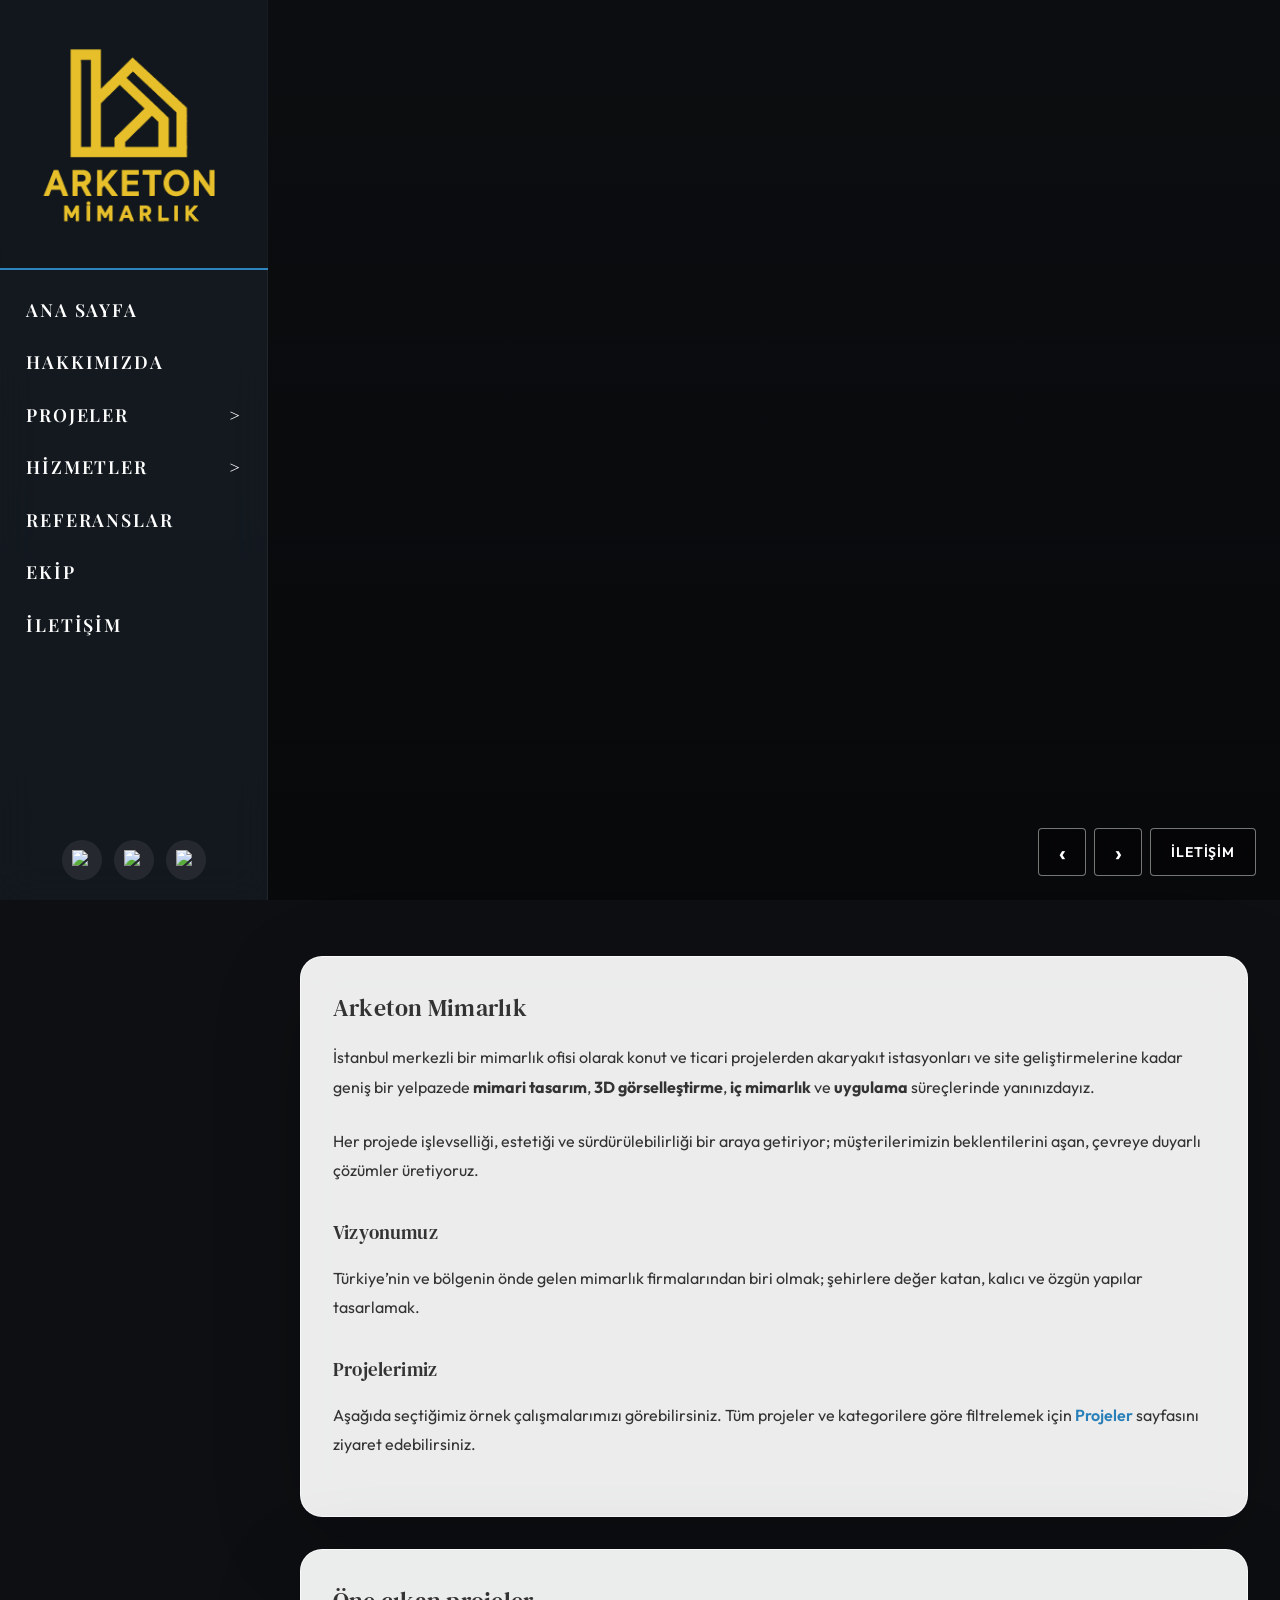
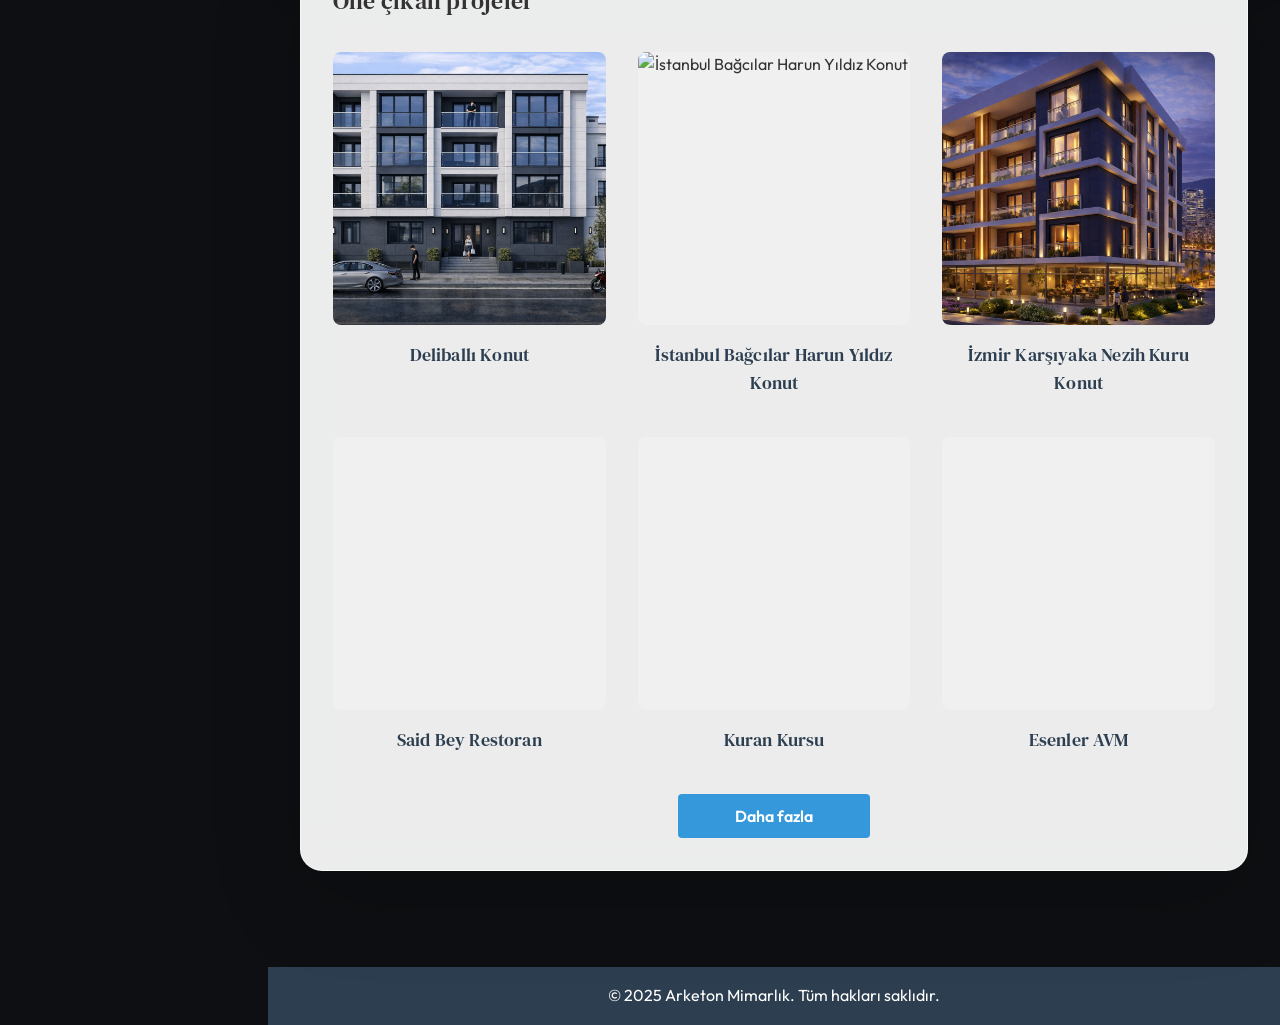
==== index.html @ 559520d9 "Fix issues" ====
<!DOCTYPE html>
<html lang="tr">
<head>
    <meta charset="UTF-8">
    <meta name="viewport" content="width=device-width, initial-scale=1.0">
    <title>Arketon Mimarlık - Ana Sayfa</title>
    <link rel="preconnect" href="https://fonts.googleapis.com">
    <link rel="preconnect" href="https://fonts.gstatic.com" crossorigin>
    <link href="https://fonts.googleapis.com/css2?family=DM+Serif+Text:ital@0;1&family=Outfit:wght@400;500;600;700&family=Playfair+Display:ital,wght@0,400;0,500;0,600;0,700;1,400&display=swap" rel="stylesheet">
    <link rel="stylesheet" href="style.css">
</head>
<body class="page-home">
    <div id="pageLoadingOverlay" class="page-loading-overlay" aria-live="polite" aria-busy="true">
        <div class="page-loading-content">
            <div class="loading-spinner" aria-hidden="true"></div>
            <p id="loadingMessage">Temeller atılıyor…</p>
        </div>
    </div>

    <div class="home-fullscreen-bg" id="homeSlideshowBg" aria-hidden="true">
        <div class="home-fullscreen-bg__shade" aria-hidden="true"></div>
    </div>
    <div class="home-bottom-actions" role="group" aria-label="Görseller ve iletişim">
        <button type="button" class="home-slideshow-btn" id="homeHeroPrevBtn" aria-label="Önceki görsel">‹</button>
        <button type="button" class="home-slideshow-btn" id="homeHeroNextBtn" aria-label="Sonraki görsel">›</button>
        <a href="communication.html" class="home-contact-btn">İletişim</a>
    </div>
    <div class="container">
        <aside class="sidebar">
            <div class="sidebar-icon">
                <img src="images/logo.png" alt="Arketon Mimarlık Logo" class="firm-icon">
            </div>
            <ul class="menu">
                <li><a href="index.html">Ana Sayfa</a></li>
                <li><a href="about.html">Hakkımızda</a></li>
                <li>
                    <details>
                        <summary>Projeler</summary>
                        <ul>
                            <li>
                                <details>
                                    <summary>Mimarlık</summary>
                                    <ul>
                                        <li><a href="portfolio.html?filter=mimarlik-konut">Konut</a></li>
                                        <li><a href="portfolio.html?filter=mimarlik-ticari">Ticari</a></li>
                                        <li><a href="portfolio.html?filter=mimarlik-akaryakit">Akaryakıt İstasyonu</a></li>
                                    </ul>
                                </details>
                            </li>
                            <li>
                                <details>
                                    <summary>Görselleştirme</summary>
                                    <ul>
                                        <li><a href="portfolio.html?filter=gorsel-konut">Konut</a></li>
                                        <li><a href="portfolio.html?filter=gorsel-ticaret">Ticaret</a></li>
                                        <li><a href="portfolio.html?filter=gorsel-akaryakit">Akaryakıt İstasyonu</a></li>
                                        <li><a href="portfolio.html?filter=gorsel-villa">Villa</a></li>
                                        <li><a href="portfolio.html?filter=gorsel-bungalov">Bungalov</a></li>
                                        <li><a href="portfolio.html?filter=gorsel-site">Site</a></li>
                                        <li><a href="portfolio.html?filter=gorsel-cami">Cami</a></li>
                                        <li><a href="portfolio.html?filter=gorsel-otogaleri">Oto Galeri</a></li>
                                    </ul>
                                </details>
                            </li>
                            <li><a href="portfolio.html?filter=icmimarlik">İç Mimarlık</a></li>
                            <li><a href="portfolio.html?filter=uygulama">Uygulama</a></li>
                            <li><a href="portfolio.html?filter=enerji">Enerji Kimlik Belgesi</a></li>
                            <li><a href="portfolio.html?filter=akustik">Akustik</a></li>
                        </ul>
                    </details>
                </li>
                <li>
                    <details>
                        <summary>Hizmetler</summary>
                        <ul>
                            <li>
                                <details>
                                    <summary>Mimarlık</summary>
                                    <ul>
                                        <li><a href="services.html#mimarlik-konut">Konut</a></li>
                                        <li><a href="services.html#mimarlik-ticari">Ticari</a></li>
                                        <li><a href="services.html#mimarlik-akaryakit">Akaryakıt İstasyonu</a></li>
                                    </ul>
                                </details>
                            </li>
                            <li>
                                <details>
                                    <summary>Görselleştirme</summary>
                                    <ul>
                                        <li><a href="services.html#gorsel-konut">Konut</a></li>
                                        <li><a href="services.html#gorsel-ticaret">Ticaret</a></li>
                                        <li><a href="services.html#gorsel-akaryakit">Akaryakıt İstasyonu</a></li>
                                        <li><a href="services.html#gorsel-villa">Villa</a></li>
                                        <li><a href="services.html#gorsel-bungalov">Bungalov</a></li>
                                        <li><a href="services.html#gorsel-site">Site</a></li>
                                    </ul>
                                </details>
                            </li>
                            <li><a href="services.html#icmimarlik">İç Mimarlık</a></li>
                            <li><a href="services.html#uygulama">Uygulama</a></li>
                            <li><a href="services.html#enerji">Enerji Kimlik Belgesi</a></li>
                            <li><a href="services.html#akustik">Akustik</a></li>
                        </ul>
                    </details>
                </li>
                <li><a href="blog.html">Referanslar</a></li>
                <li><a href="ekip.html">Ekip</a></li>
                <li><a href="communication.html">İletişim</a></li>
            </ul>
            <div class="sidebar-social">
                <a href="https://wa.me/905386229438" target="_blank" rel="noreferrer noopener" aria-label="WhatsApp">
                    <img src="images/social-whatsapp.svg" alt="WhatsApp">
                </a>
                <a href="https://www.instagram.com/arketonmimarlik?igsh=NXl0eXR3OG83cXZu" target="_blank" rel="noreferrer noopener" aria-label="Instagram">
                    <img src="images/social-instagram.svg" alt="Instagram">
                </a>
                <a href="https://www.linkedin.com/" target="_blank" rel="noreferrer noopener" aria-label="LinkedIn">
                    <img src="images/social-linkedin.svg" alt="LinkedIn">
                </a>
            </div>
        </aside>
        <div class="main-content">
            <main class="page-home-main" id="main">
                <div class="page-home-inner">
                    <h1 class="visually-hidden">Arketon Mimarlık</h1>

                    <section class="portfolio home-intro" aria-labelledby="home-intro-heading">
                        <h2 id="home-intro-heading">Arketon Mimarlık</h2>
                        <p>İstanbul merkezli bir mimarlık ofisi olarak konut ve ticari projelerden akaryakıt istasyonları ve site geliştirmelerine kadar geniş bir yelpazede <strong>mimari tasarım</strong>, <strong>3D görselleştirme</strong>, <strong>iç mimarlık</strong> ve <strong>uygulama</strong> süreçlerinde yanınızdayız.</p>
                        <p>Her projede işlevselliği, estetiği ve sürdürülebilirliği bir araya getiriyor; müşterilerimizin beklentilerini aşan, çevreye duyarlı çözümler üretiyoruz.</p>

                        <h3>Vizyonumuz</h3>
                        <p>Türkiye’nin ve bölgenin önde gelen mimarlık firmalarından biri olmak; şehirlere değer katan, kalıcı ve özgün yapılar tasarlamak.</p>

                        <h3>Projelerimiz</h3>
                        <p>Aşağıda seçtiğimiz örnek çalışmalarımızı görebilirsiniz. Tüm projeler ve kategorilere göre filtrelemek için <a href="portfolio.html">Projeler</a> sayfasını ziyaret edebilirsiniz.</p>
                    </section>

                    <section class="portfolio home-projects-section" aria-labelledby="home-projects-heading">
                        <h2 id="home-projects-heading">Öne çıkan projeler</h2>
                        <div class="projects" id="homeProjectsContainer"></div>
                        <div class="home-load-more-wrap">
                            <button type="button" class="home-load-more-btn" id="homeProjectsLoadMore">Daha fazla</button>
                        </div>
                    </section>
                </div>
            </main>

            <div id="imageModal" class="modal">
                <div class="modal-content">
                    <span class="close">&times;</span>
                    <img class="modal-image" src="" alt="">
                    <div class="modal-nav">
                        <button type="button" id="prevBtn" class="modal-btn">&lt;</button>
                        <span id="imageCounter" class="image-counter"></span>
                        <button type="button" id="nextBtn" class="modal-btn">&gt;</button>
                    </div>
                </div>
            </div>

            <footer>
                <p>&copy; 2025 Arketon Mimarlık. Tüm hakları saklıdır.</p>
            </footer>
        </div>
    </div>

    <script src="script.js"></script>
</body>
</html>
---- style.css ----
/* Genel Stiller */
* {
    margin: 0;
    padding: 0;
    box-sizing: border-box;
}

body {
    font-family: 'Outfit', system-ui, -apple-system, sans-serif;
    line-height: 1.6;
    color: #333;
    background-color: #f4f4f4;
}

body.page-home {
    position: relative;
    isolation: isolate;
    min-height: 100vh;
    min-height: 100dvh;
    background-color: #0d0f12;
}

h1, h2, h3, h4 {
    font-family: 'DM Serif Text', 'Times New Roman', serif;
    font-weight: 400;
    letter-spacing: 0.01em;
    margin-bottom: 1rem;
}

/* Container and Sidebar */
.container {
    display: flex;
    position: relative;
    z-index: 1;
    background: transparent;
}

.home-fullscreen-bg {
    position: fixed;
    top: 0;
    left: 0;
    right: 0;
    bottom: 0;
    width: 100vw;
    height: 100vh;
    height: 100dvh;
    z-index: 0;
    overflow: hidden;
    margin: 0;
    padding: 0;
    pointer-events: none;
    background-color: #0d0f12;
    background-size: cover;
    background-position: center;
    background-repeat: no-repeat;
}

.home-fullscreen-bg__shade {
    position: absolute;
    inset: 0;
    z-index: 1;
    background: linear-gradient(
        105deg,
        rgba(0, 0, 0, 0.35) 0%,
        rgba(0, 0, 0, 0.12) 50%,
        rgba(0, 0, 0, 0.18) 100%
    );
    pointer-events: none;
}

.home-bottom-actions {
    position: fixed;
    bottom: 1.5rem;
    right: 1.5rem;
    z-index: 20;
    display: flex;
    flex-wrap: wrap;
    align-items: center;
    justify-content: flex-end;
    gap: 0.5rem;
    max-width: min(calc(100vw - 288px), calc(100% - 2rem));
    pointer-events: auto;
}

.home-contact-btn {
    display: inline-flex;
    align-items: center;
    justify-content: center;
    min-height: 3rem;
    padding: 0 1.25rem;
    border: 1px solid rgba(255, 255, 255, 0.45);
    background: rgba(0, 0, 0, 0.35);
    color: #fff;
    font-family: 'Outfit', sans-serif;
    font-size: 0.875rem;
    font-weight: 600;
    letter-spacing: 0.06em;
    text-transform: uppercase;
    text-decoration: none;
    border-radius: 4px;
    backdrop-filter: blur(8px);
    -webkit-backdrop-filter: blur(8px);
    transition: background 0.2s, border-color 0.2s;
}

.home-contact-btn:hover {
    background: rgba(0, 0, 0, 0.55);
    border-color: rgba(255, 255, 255, 0.75);
    color: #fff;
}

.home-contact-btn:focus-visible {
    outline: 2px solid #3498db;
    outline-offset: 2px;
}

.home-slideshow-btn {
    width: 3rem;
    height: 3rem;
    padding: 0;
    border: 1px solid rgba(255, 255, 255, 0.45);
    background: rgba(0, 0, 0, 0.35);
    color: #fff;
    font-family: 'Outfit', sans-serif;
    font-size: 1.5rem;
    font-weight: 600;
    line-height: 1;
    cursor: pointer;
    border-radius: 4px;
    backdrop-filter: blur(8px);
    -webkit-backdrop-filter: blur(8px);
    transition: background 0.2s, border-color 0.2s;
}

.home-slideshow-btn:hover {
    background: rgba(0, 0, 0, 0.55);
    border-color: rgba(255, 255, 255, 0.75);
}

.home-slideshow-btn:focus-visible {
    outline: 2px solid #3498db;
    outline-offset: 2px;
}

aside.sidebar {
    width: 268px;
    height: 100vh;
    background-color: #2c3e50;
    color: white;
    padding: 0;
    position: fixed;
    left: 0;
    top: 0;
    overflow-y: auto;
    display: flex;
    flex-direction: column;
    font-family: 'Playfair Display', Georgia, 'Times New Roman', serif;
    font-size: 1.0625rem;
    line-height: 1.45;
    -webkit-font-smoothing: antialiased;
    font-synthesis: none;
}

aside.sidebar .menu,
aside.sidebar .menu a,
aside.sidebar .menu summary {
    font-family: 'Playfair Display', Georgia, 'Times New Roman', serif;
}

.page-home .sidebar {
    background: rgba(30, 40, 48, 0.52);
    backdrop-filter: blur(20px) saturate(1.1);
    -webkit-backdrop-filter: blur(20px) saturate(1.1);
    box-shadow: inset -1px 0 0 rgba(255, 255, 255, 0.06);
}
.home-fullscreen-bg {
    position: fixed;
    inset: 0;
    z-index: -2;
    background-size: cover;
    background-position: center;
    background-repeat: no-repeat;
    transition: background-image 0.8s ease-in-out, opacity 0.6s ease-in-out;
    will-change: background-image;
}

.home-fullscreen-bg__shade {
    position: absolute;
    inset: 0;
    background: linear-gradient(180deg, rgba(0,0,0,0.12) 0%, rgba(0,0,0,0.42) 100%);
    pointer-events: none;
}
.sidebar-icon {
    width: 100%;
    aspect-ratio: 1 / 1;
    padding: 0.75rem;
    display: flex;
    align-items: center;
    justify-content: center;
    background-color: #1a252f;
    border-bottom: 2px solid #3498db;
    flex-shrink: 0;
}

.page-home .sidebar-icon {
    background: rgba(15, 22, 28, 0.55);
    border-bottom-color: rgba(52, 152, 219, 0.85);
}

.firm-icon {
    width: 100%;
    height: 100%;
    object-fit: contain;
    border-radius: 8px;
}

.menu {
    list-style: none;
    padding: 1.125rem 1rem;
    flex: 1;
    overflow-y: auto;
    font-family: inherit;
}

.menu li {
    margin-bottom: 0.55rem;
}

.menu a {
    color: white;
    text-decoration: none;
    display: block;
    padding: 0.55rem 0.6rem;
    border-radius: 4px;
    word-wrap: break-word;
    font-family: inherit;
    font-size: 1.05rem;
    font-weight: 500;
}

.menu a:hover {
    background-color: #34495e;
}

.menu details {
    margin-left: 0;
}

.menu details > ul {
    margin-left: 1.5rem;
    margin-top: 0.25rem;
}

.menu summary {
    cursor: pointer;
    font-weight: 600;
    padding: 0.55rem 0.6rem;
    border-radius: 4px;
    display: flex;
    justify-content: space-between;
    align-items: center;
    user-select: none;
    font-family: inherit;
    font-size: 1.05rem;
}

.menu summary:hover {
    background-color: #34495e;
}

/* Hide default marker and add custom one on the right */
.menu details > summary::marker {
    content: '';
}

.menu summary::after {
    content: '>';
    margin-left: 0.5rem;
    display: inline-block;
    transition: transform 0.3s;
}

.menu details[open] > summary::after {
    transform: rotate(90deg);
}

.sidebar-social {
    display: flex;
    justify-content: center;
    gap: 0.75rem;
    margin-top: auto;
    padding: 1rem 0 1.25rem;
}

.sidebar-social a {
    display: inline-flex;
    align-items: center;
    justify-content: center;
    width: 2.5rem;
    height: 2.5rem;
    background: rgba(255, 255, 255, 0.08);
    border-radius: 999px;
    transition: transform 0.2s ease, background-color 0.2s ease;
}

.sidebar-social a:hover {
    transform: translateY(-2px);
    background: rgba(255, 255, 255, 0.18);
}

.sidebar-social img {
    width: 1.2rem;
    height: 1.2rem;
    object-fit: contain;
}

.menu > li > a,
.menu > li > details > summary {
    text-transform: uppercase;
    letter-spacing: 0.11em;
    font-size: 1.125rem;
    font-weight: 600;
    font-variant-numeric: lining-nums;
}

/* Header ve Navigasyon */
header {
    display: none;
}

nav {
    display: none;
}

.logo h1 {
    font-size: 1.8rem;
}

.nav-links {
    list-style: none;
    display: flex;
}

.nav-links li {
    margin-left: 2rem;
}

.nav-links a {
    color: white;
    text-decoration: none;
    transition: color 0.3s;
}

.nav-links a:hover,
.nav-links a.active {
    color: #3498db;
}

.main-content {
    flex: 1;
    margin-left: 268px;
    background: transparent;
    min-height: 100vh;
    min-height: 100dvh;
}

/* Ana İçerik */
main {
    max-width: 1200px;
    margin: 2rem auto;
    padding: 0 2rem;
}

body.page-home .main-content main.page-home-main {
    max-width: none;
    margin: 0;
    padding: 0;
    min-height: 100vh;
    min-height: 100dvh;
}

.page-home-inner {
    max-width: 1200px;
    margin: 0 auto;
    padding: calc(100vh + 2rem) 2rem 2rem;
}

body.page-home .home-intro,
body.page-home .home-projects-section {
    background-color: rgba(255, 255, 255, 0.92);
    box-shadow: 0 24px 90px rgba(0, 0, 0, 0.18);
    border-radius: 22px;
    backdrop-filter: blur(18px);
    border: 1px solid rgba(255, 255, 255, 0.7);
}

body.page-home .home-intro {
    margin-top: 0;
    padding: 2rem;
}

body.page-home .home-projects-section {
    padding: 2rem;
}

body.page-home .home-intro {
    margin-top: 1.5rem;
}

body.page-home .home-intro a {
    color: #2980b9;
    font-weight: 600;
    text-decoration: none;
}

body.page-home .home-intro a:hover {
    text-decoration: underline;
}

body.page-home .home-intro p {
    margin-bottom: 1.5rem;
    line-height: 1.85;
}

body.page-home .home-intro h3 {
    margin-top: 2rem;
    margin-bottom: 1rem;
}

body.page-home .home-projects-section {
    margin-top: 2rem;
}

.home-load-more-wrap {
    text-align: center;
    margin-top: 2rem;
}

.home-load-more-btn {
    font-family: 'Outfit', sans-serif;
    font-weight: 600;
    min-width: 12rem;
}

.home-load-more-btn[hidden] {
    display: none;
}

.visually-hidden {
    position: absolute;
    width: 1px;
    height: 1px;
    padding: 0;
    margin: -1px;
    overflow: hidden;
    clip: rect(0, 0, 0, 0);
    white-space: nowrap;
    border: 0;
}

.about-ekip-link {
    margin-top: 1.5rem;
}

.about-ekip-link a {
    color: #2980b9;
    font-weight: 600;
    text-decoration: none;
}

.about-ekip-link a:hover {
    text-decoration: underline;
}

.portfolio, .about, .blog, .contact {
    background-color: white;
    padding: 2rem;
    border-radius: 8px;
    box-shadow: 0 2px 10px rgba(0,0,0,0.1);
    margin-bottom: 2rem;
}

/* Portföy */
.projects {
    display: grid;
    grid-template-columns: repeat(auto-fill, minmax(250px, 1fr));
    gap: 2rem;
    margin-top: 2rem;
}

.project {
    text-align: center;
    cursor: pointer;
    transition: transform 0.3s;
}

.project:hover {
    transform: scale(1.05);
}

.project-image-container {
    position: relative;
    width: 100%;
    padding-bottom: 100%;
    overflow: hidden;
    border-radius: 8px;
    margin-bottom: 1rem;
    background-color: #f0f0f0;
}

.project-image {
    position: absolute;
    top: 0;
    left: 0;
    width: 100%;
    height: 100%;
    object-fit: cover;
    cursor: pointer;
}

.project h3 {
    font-size: 1.1rem;
    color: #2c3e50;
    margin: 0.5rem 0;
}

.project p {
    font-size: 0.9rem;
    color: #666;
}

/* Modal Styles */
.modal {
    display: none;
    position: fixed;
    z-index: 1000;
    left: 0;
    top: 0;
    width: 100%;
    height: 100%;
    background-color: rgba(0, 0, 0, 0.9);
    animation: fadeIn 0.3s;
}

.modal-content {
    position: relative;
    margin: auto;
    display: flex;
    flex-direction: column;
    justify-content: center;
    align-items: center;
    height: 100%;
    padding: 2rem;
}

.modal-image {
    max-width: 90%;
    max-height: 80%;
    object-fit: contain;
    animation: slideIn 0.3s;
}

.close {
    position: absolute;
    right: 2rem;
    top: 1rem;
    color: #f1f1f1;
    font-size: 2rem;
    font-weight: bold;
    cursor: pointer;
    transition: color 0.3s;
}

.close:hover {
    color: #bbb;
}

.modal-nav {
    display: flex;
    justify-content: center;
    align-items: center;
    gap: 2rem;
    margin-top: 2rem;
    width: 100%;
}

.modal-btn {
    background-color: rgba(255, 255, 255, 0.2);
    color: white;
    padding: 0.75rem 1.5rem;
    font-size: 1.5rem;
    cursor: pointer;
    border: 2px solid white;
    transition: background-color 0.3s;
}

.modal-btn:hover {
    background-color: rgba(255, 255, 255, 0.4);
}

.image-counter {
    color: white;
    font-size: 1rem;
    min-width: 100px;
    text-align: center;
}

@keyframes fadeIn {
    from { opacity: 0; }
    to { opacity: 1; }
}

@keyframes slideIn {
    from { 
        opacity: 0;
        transform: scale(0.9);
    }
    to { 
        opacity: 1;
        transform: scale(1);
    }
}

/* Services */
.service {
    background-color: white;
    padding: 2rem;
    border-radius: 8px;
    box-shadow: 0 2px 10px rgba(0,0,0,0.1);
    margin-bottom: 2rem;
}

.service h2 {
    color: #2c3e50;
    border-bottom: 2px solid #3498db;
    padding-bottom: 0.5rem;
}

/* Hakkımızda */
.team {
    display: grid;
    grid-template-columns: repeat(auto-fit, minmax(250px, 1fr));
    gap: 2rem;
    margin: 2rem 0;
}

.member {
    text-align: center;
}

.member img {
    width: 150px;
    height: 150px;
    border-radius: 50%;
    object-fit: cover;
    margin-bottom: 1rem;
}

/* Blog */
.post {
    border-bottom: 1px solid #eee;
    padding-bottom: 2rem;
    margin-bottom: 2rem;
}

.post:last-child {
    border-bottom: none;
    margin-bottom: 0;
}

.date {
    color: #666;
    font-size: 0.9rem;
    margin-bottom: 1rem;
}

.read-more {
    display: inline-block;
    color: #3498db;
    text-decoration: none;
    font-weight: bold;
    margin-top: 1rem;
}

.read-more:hover {
    text-decoration: underline;
}

/* İletişim */
.contact-info {
    display: grid;
    grid-template-columns: repeat(auto-fit, minmax(200px, 1fr));
    gap: 2rem;
    margin: 2rem 0;
}

.info-item {
    text-align: center;
    padding: 1rem;
    background-color: #f8f9fa;
    border-radius: 8px;
}

.contact-form {
    max-width: 600px;
    margin: 2rem auto;
}

.form-group {
    margin-bottom: 1rem;
}

label {
    display: block;
    margin-bottom: 0.5rem;
    font-weight: bold;
}

input, textarea {
    width: 100%;
    padding: 0.5rem;
    border: 1px solid #ddd;
    border-radius: 4px;
    font-size: 1rem;
}

textarea {
    height: 150px;
    resize: vertical;
}

button {
    background-color: #3498db;
    color: white;
    padding: 0.75rem 2rem;
    border: none;
    border-radius: 4px;
    cursor: pointer;
    font-size: 1rem;
    transition: background-color 0.3s;
}

button:hover {
    background-color: #2980b9;
}

/* Footer */
footer {
    background-color: #2c3e50;
    color: white;
    text-align: center;
    padding: 1rem 0;
    margin-top: 2rem;
}

/* Responsive Tasarım */
@media (max-width: 768px) {
    nav {
        flex-direction: column;
        text-align: center;
    }

    .nav-links {
        margin-top: 1rem;
    }

    .nav-links li {
        margin: 0 1rem;
    }

    .projects, .team, .contact-info {
        grid-template-columns: 1fr;
    }
}
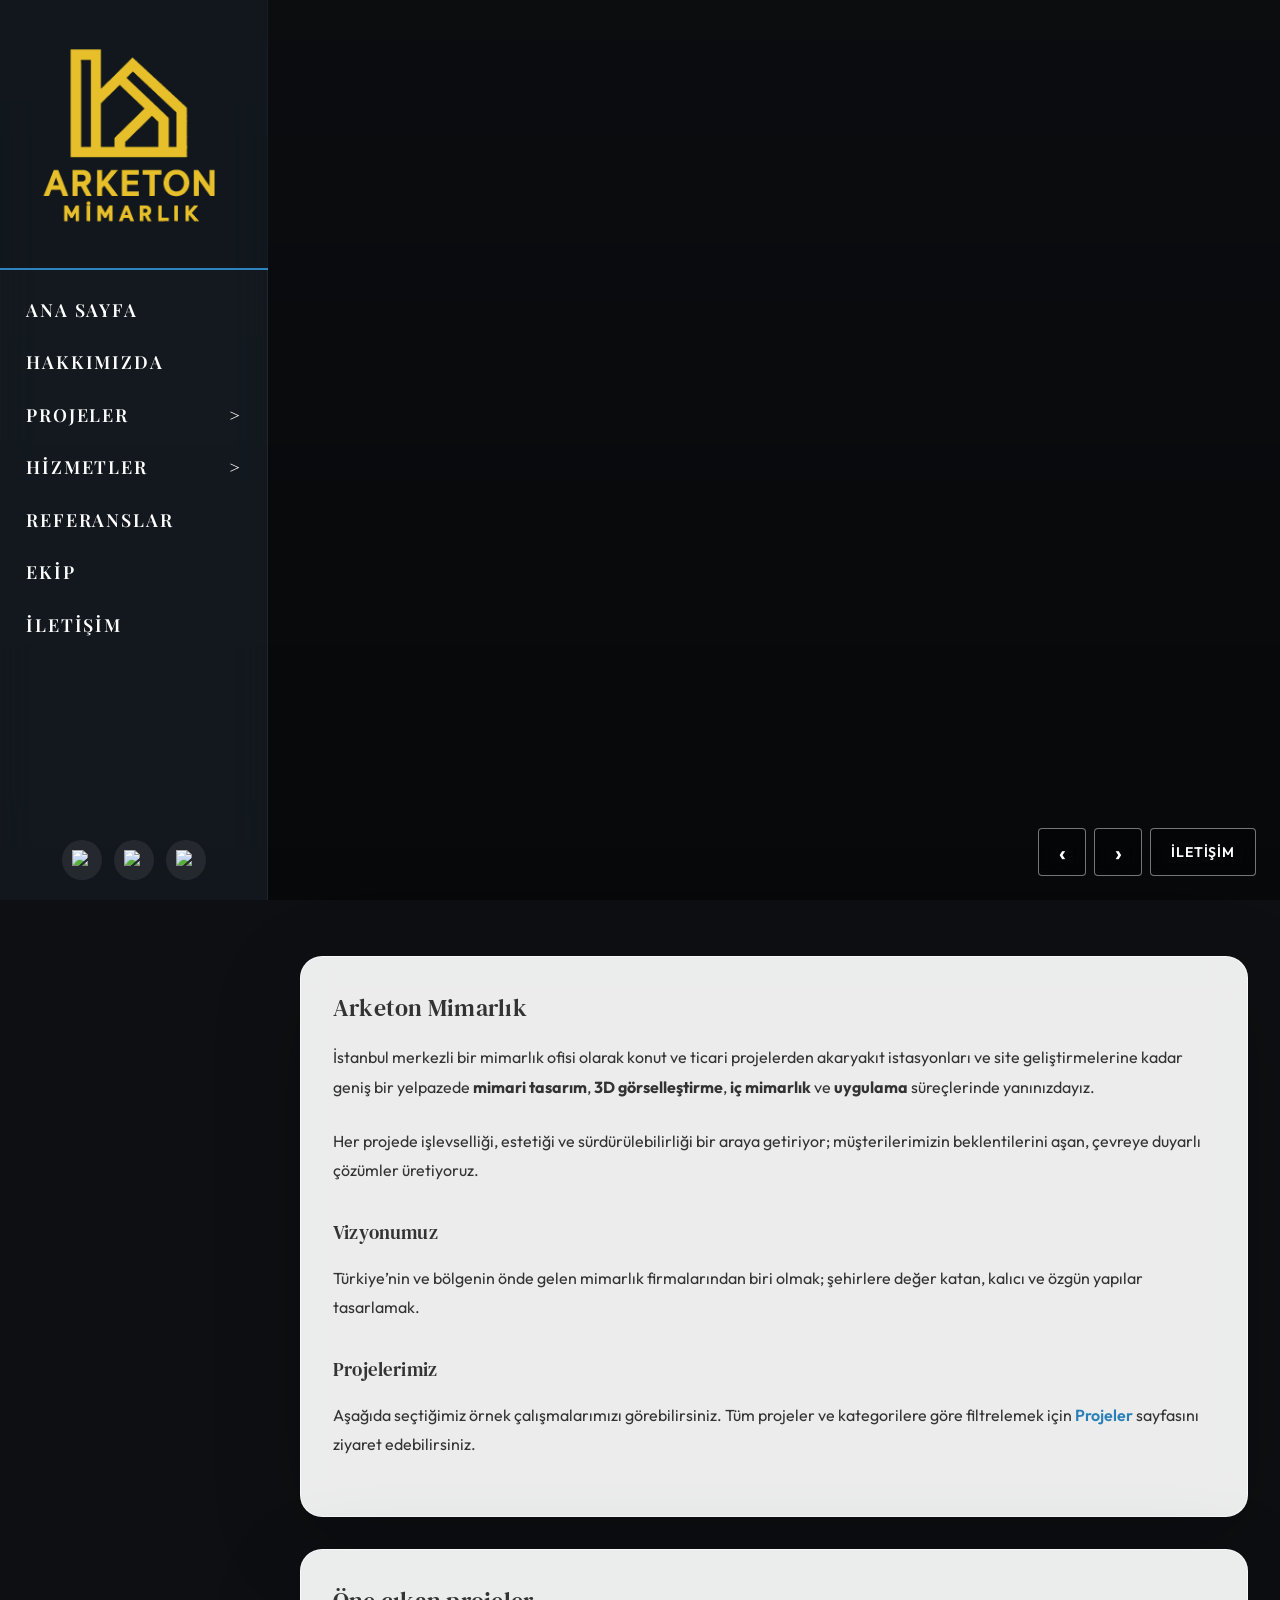
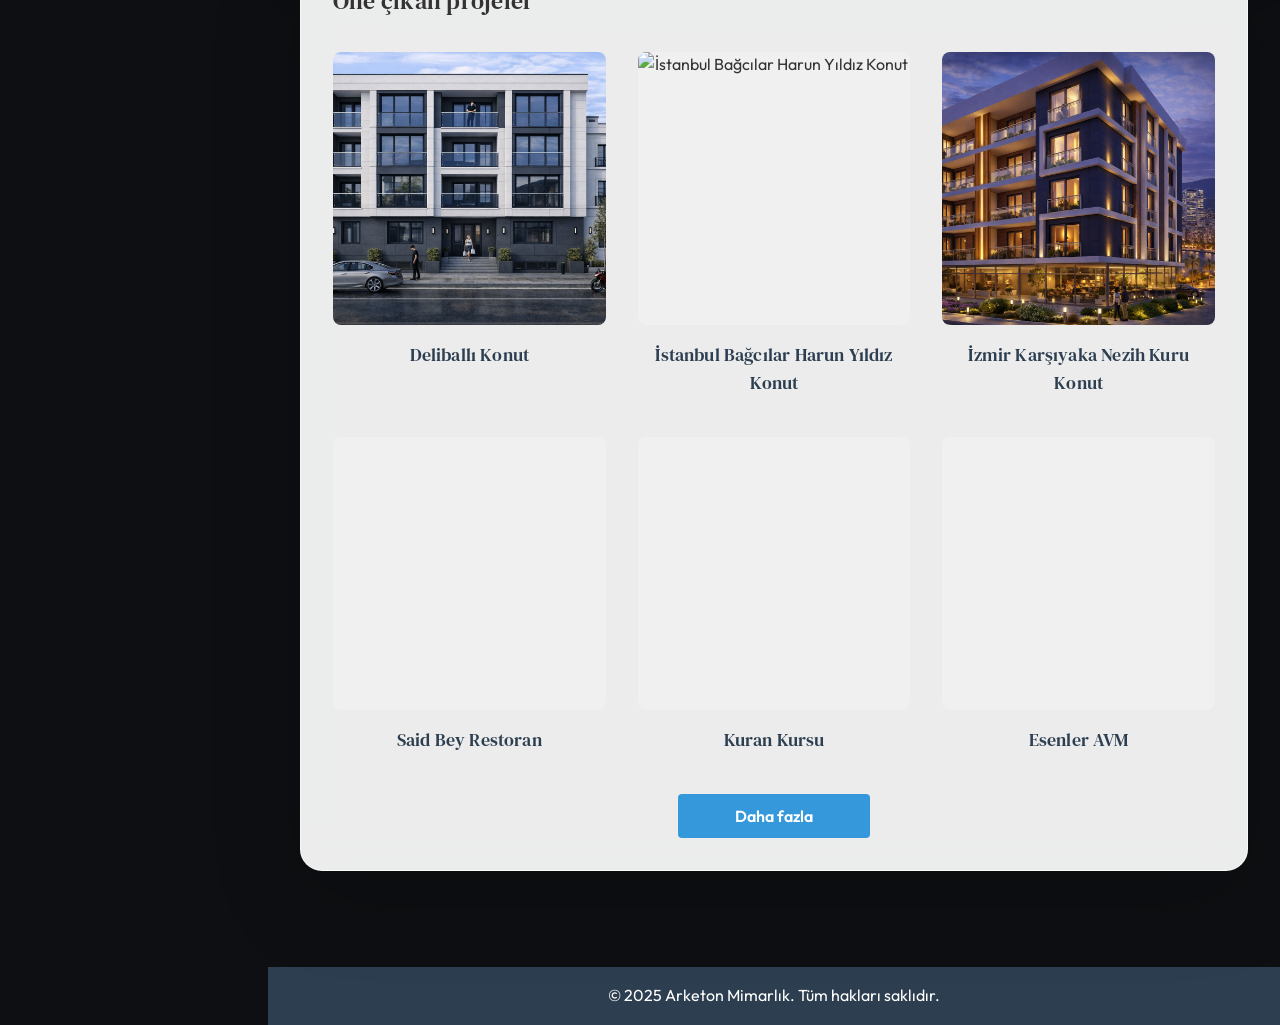
==== commit 26021f89: "Modify background images and effects" ====
--- a/index.html
+++ b/index.html
@@ -18,6 +18,8 @@
     </div>
 
     <div class="home-fullscreen-bg" id="homeSlideshowBg" aria-hidden="true">
+        <div class="home-fullscreen-bg__pane"></div>
+        <div class="home-fullscreen-bg__pane"></div>
         <div class="home-fullscreen-bg__shade" aria-hidden="true"></div>
     </div>
     <div class="home-bottom-actions" role="group" aria-label="Görseller ve iletişim">
--- a/style.css
+++ b/style.css
@@ -177,16 +177,30 @@
     position: fixed;
     inset: 0;
     z-index: -2;
+    overflow: hidden;
+}
+
+.home-fullscreen-bg__pane {
+    position: absolute;
+    inset: 0;
     background-size: cover;
     background-position: center;
     background-repeat: no-repeat;
-    transition: background-image 0.8s ease-in-out, opacity 0.6s ease-in-out;
-    will-change: background-image;
+    opacity: 0;
+    transform: scale(1.02);
+    transition: opacity 1s ease-in-out, transform 1s ease-in-out;
+    will-change: opacity, transform;
+}
+
+.home-fullscreen-bg__pane.active {
+    opacity: 1;
+    transform: scale(1);
 }
 
 .home-fullscreen-bg__shade {
     position: absolute;
     inset: 0;
+    z-index: 2;
     background: linear-gradient(180deg, rgba(0,0,0,0.12) 0%, rgba(0,0,0,0.42) 100%);
     pointer-events: none;
 }
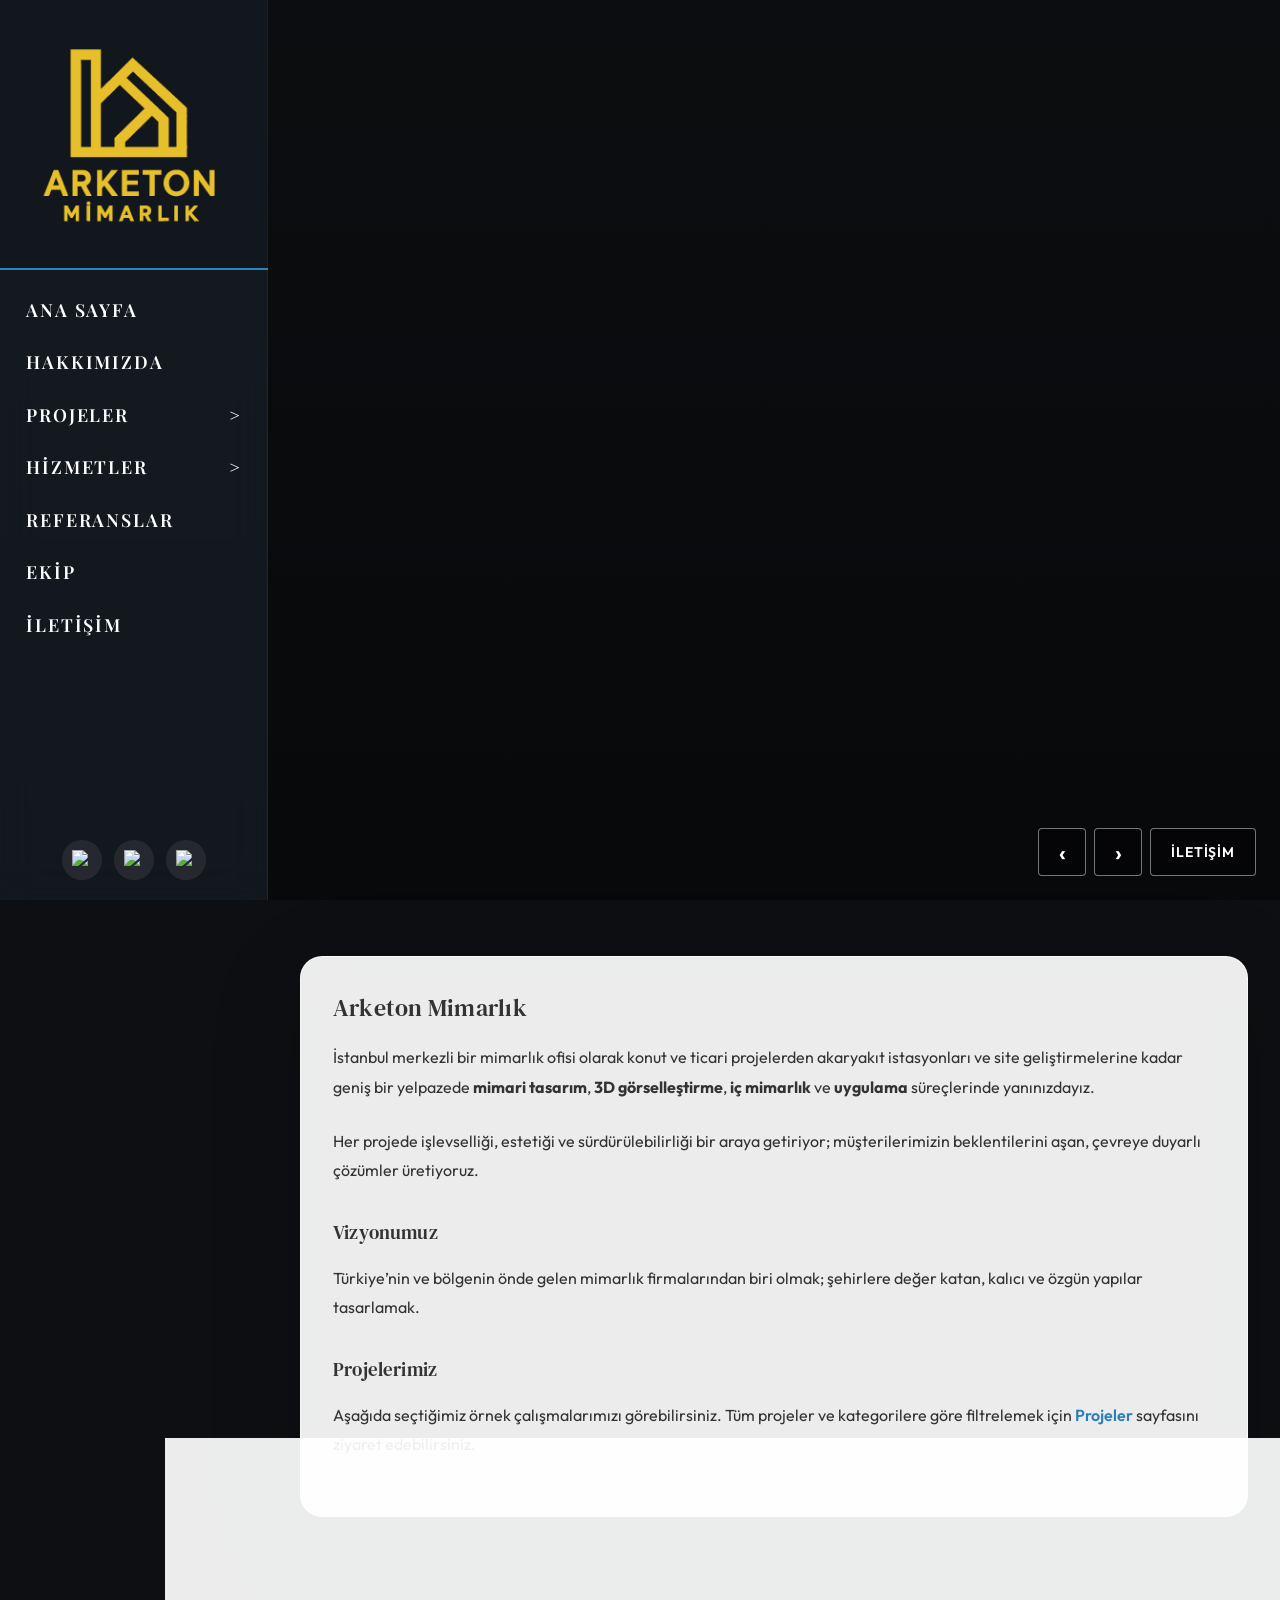
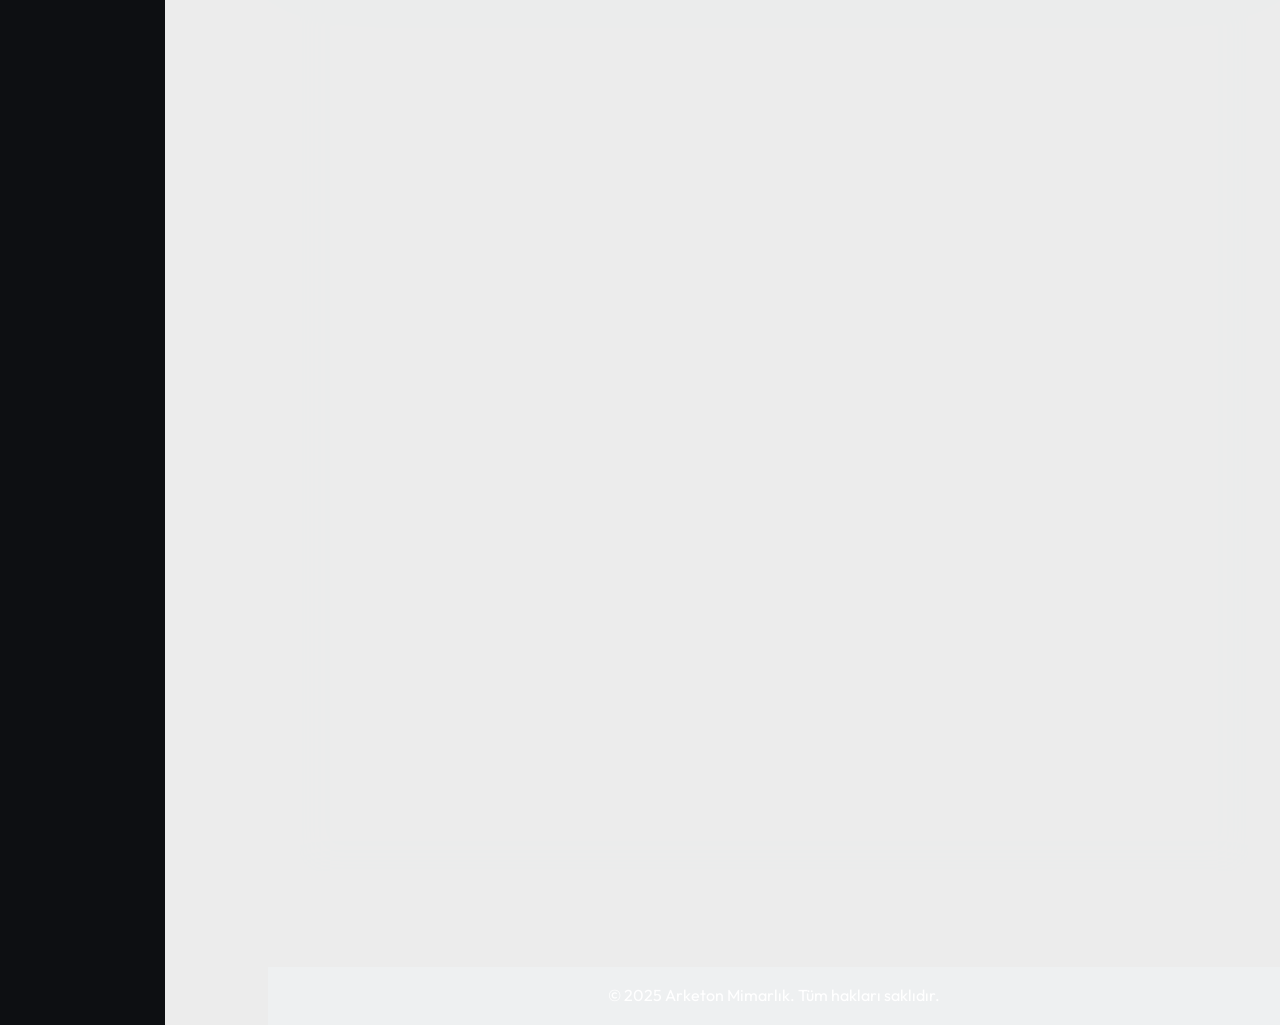
==== commit f01c3d63: "Update to older version" ====
--- a/index.html
+++ b/index.html
@@ -18,8 +18,6 @@
     </div>
 
     <div class="home-fullscreen-bg" id="homeSlideshowBg" aria-hidden="true">
-        <div class="home-fullscreen-bg__pane"></div>
-        <div class="home-fullscreen-bg__pane"></div>
         <div class="home-fullscreen-bg__shade" aria-hidden="true"></div>
     </div>
     <div class="home-bottom-actions" role="group" aria-label="Görseller ve iletişim">
--- a/style.css
+++ b/style.css
@@ -177,30 +177,16 @@
     position: fixed;
     inset: 0;
     z-index: -2;
-    overflow: hidden;
-}
-
-.home-fullscreen-bg__pane {
-    position: absolute;
-    inset: 0;
     background-size: cover;
     background-position: center;
     background-repeat: no-repeat;
-    opacity: 0;
-    transform: scale(1.02);
-    transition: opacity 1s ease-in-out, transform 1s ease-in-out;
-    will-change: opacity, transform;
-}
-
-.home-fullscreen-bg__pane.active {
-    opacity: 1;
-    transform: scale(1);
+    transition: background-image 0.8s ease-in-out, opacity 0.6s ease-in-out;
+    will-change: background-image;
 }
 
 .home-fullscreen-bg__shade {
     position: absolute;
     inset: 0;
-    z-index: 2;
     background: linear-gradient(180deg, rgba(0,0,0,0.12) 0%, rgba(0,0,0,0.42) 100%);
     pointer-events: none;
 }
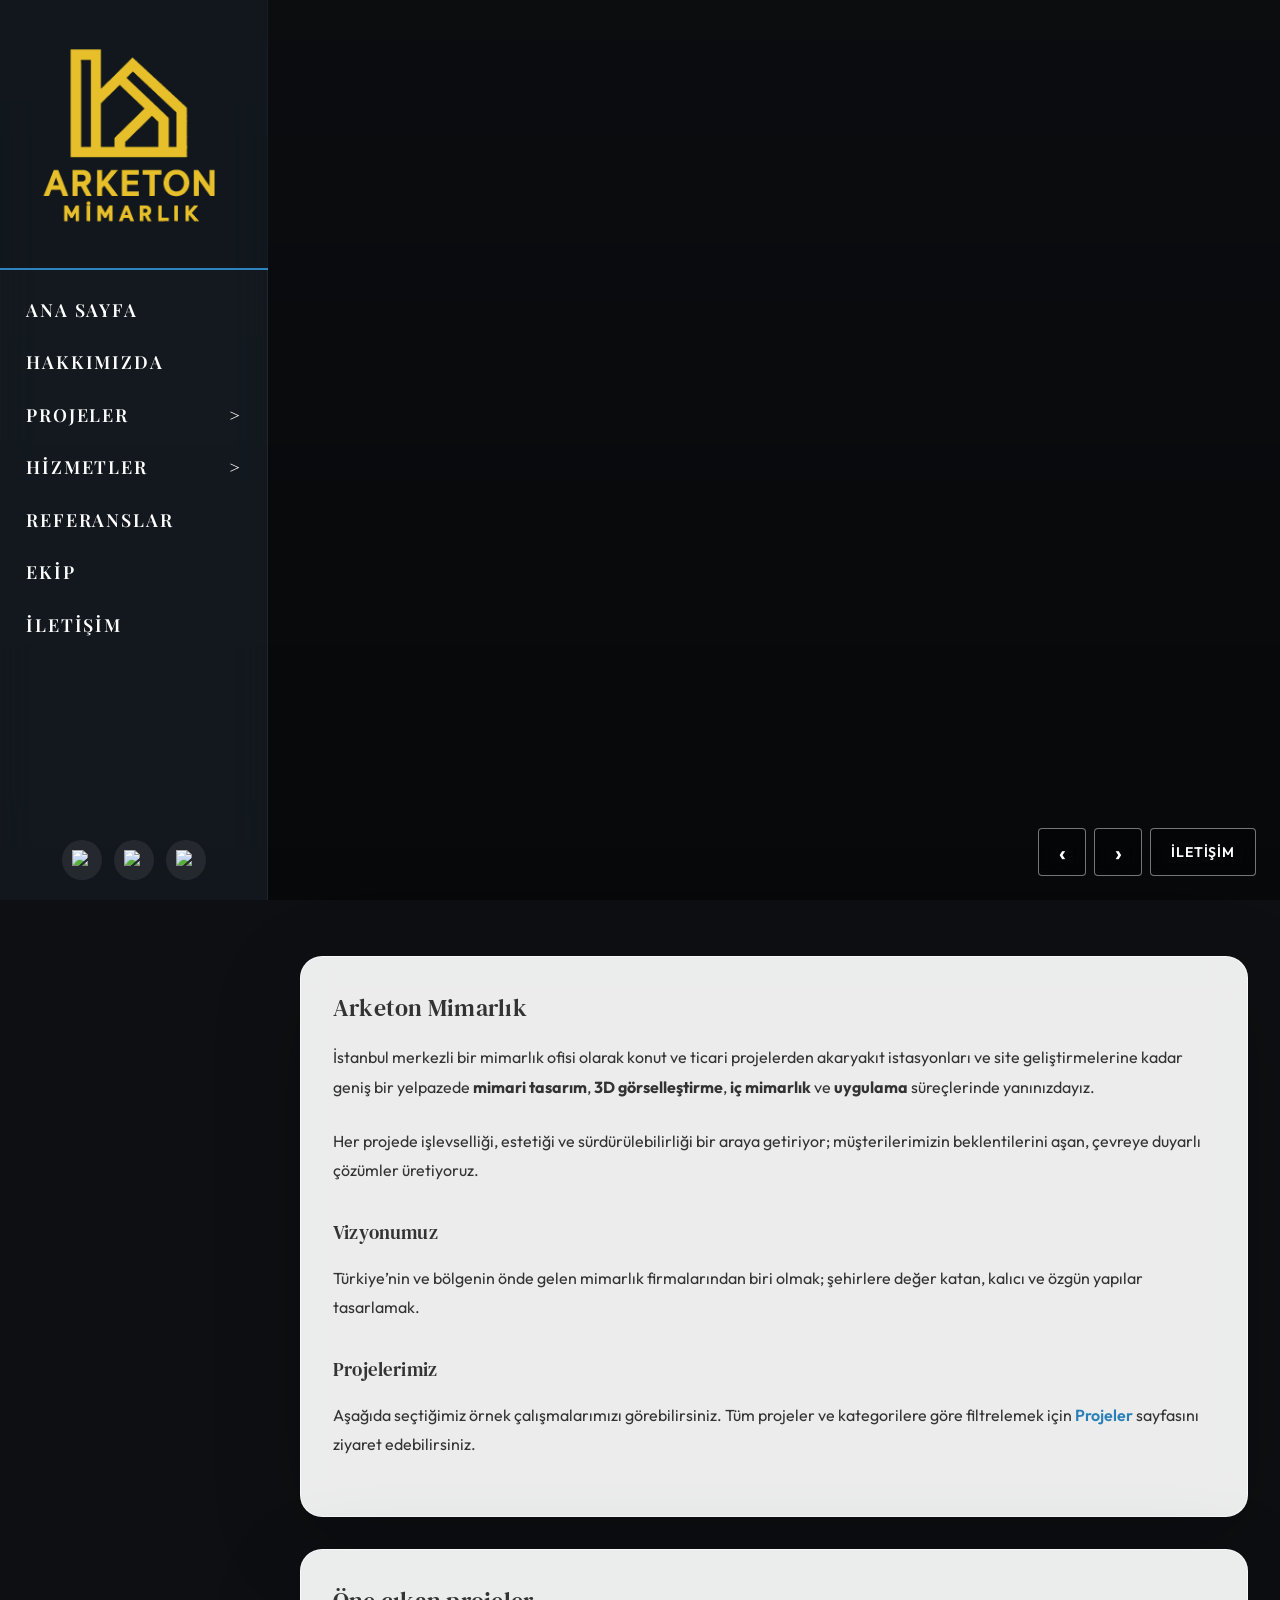
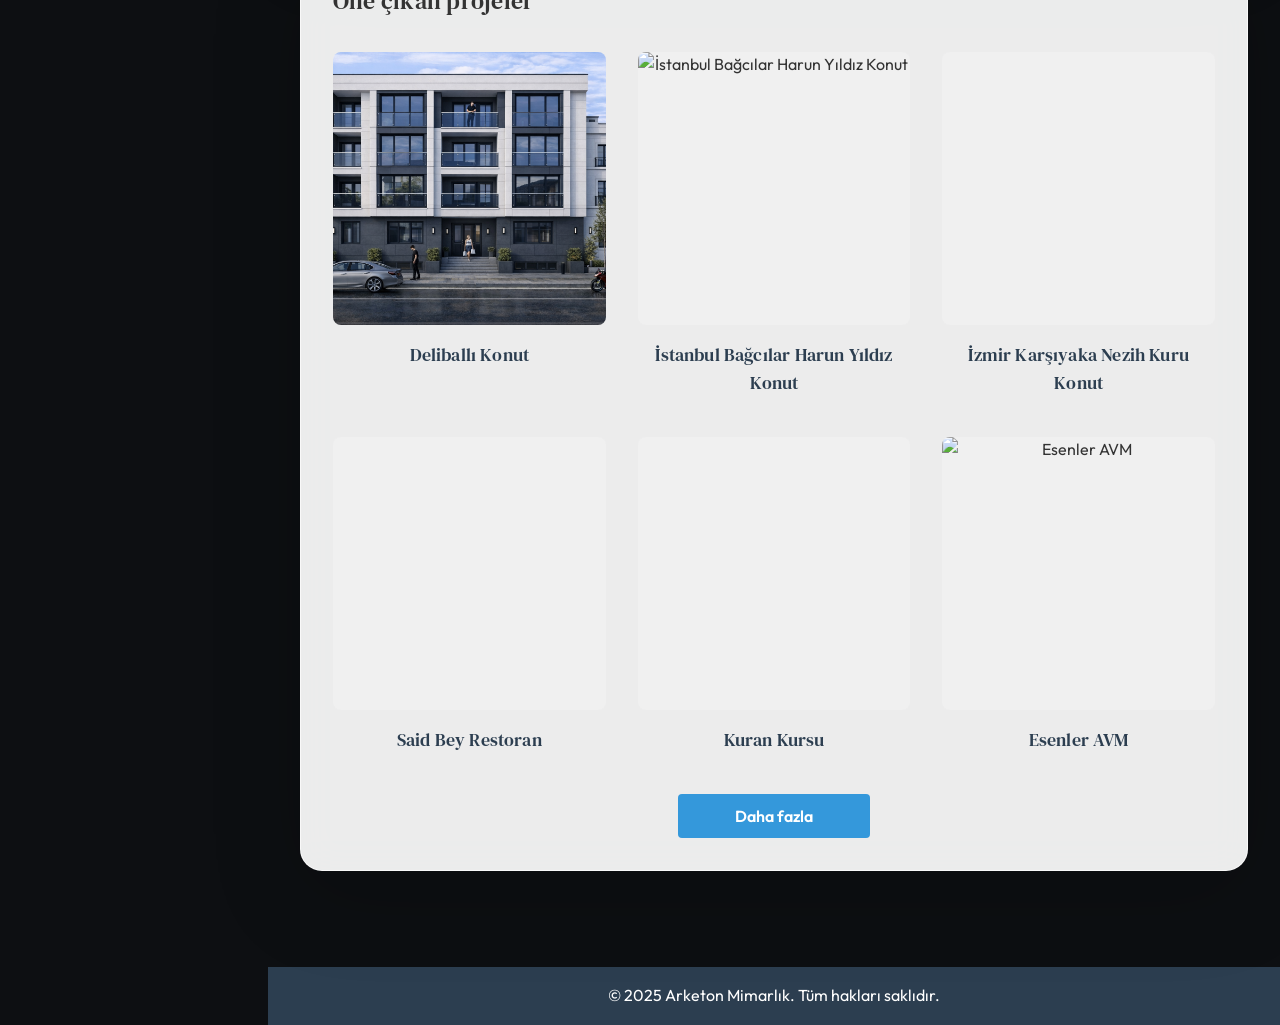
==== commit cd354b45: "Fix projects" ====
--- a/index.html
+++ b/index.html
@@ -42,7 +42,7 @@
                                     <summary>Mimarlık</summary>
                                     <ul>
                                         <li><a href="portfolio.html?filter=mimarlik-konut">Konut</a></li>
-                                        <li><a href="portfolio.html?filter=mimarlik-ticari">Ticari</a></li>
+                                        <li><a href="portfolio.html?filter=mimarlik-ticaret">Ticaret</a></li>
                                         <li><a href="portfolio.html?filter=mimarlik-akaryakit">Akaryakıt İstasyonu</a></li>
                                     </ul>
                                 </details>
@@ -57,7 +57,7 @@
                                         <li><a href="portfolio.html?filter=gorsel-villa">Villa</a></li>
                                         <li><a href="portfolio.html?filter=gorsel-bungalov">Bungalov</a></li>
                                         <li><a href="portfolio.html?filter=gorsel-site">Site</a></li>
-                                        <li><a href="portfolio.html?filter=gorsel-cami">Cami</a></li>
+                                        <li><a href="portfolio.html?filter=gorsel-diniyapilar">Dini Yapılar</a></li>
                                         <li><a href="portfolio.html?filter=gorsel-otogaleri">Oto Galeri</a></li>
                                     </ul>
                                 </details>
@@ -78,7 +78,7 @@
                                     <summary>Mimarlık</summary>
                                     <ul>
                                         <li><a href="services.html#mimarlik-konut">Konut</a></li>
-                                        <li><a href="services.html#mimarlik-ticari">Ticari</a></li>
+                                        <li><a href="services.html#mimarlik-ticaret">Ticaret</a></li>
                                         <li><a href="services.html#mimarlik-akaryakit">Akaryakıt İstasyonu</a></li>
                                     </ul>
                                 </details>
--- a/style.css
+++ b/style.css
@@ -177,11 +177,33 @@
     position: fixed;
     inset: 0;
     z-index: -2;
+    overflow: hidden;
+    background-color: #0d0f12;
+}
+
+.bg-layer {
+    position: absolute;
+    inset: 0;
     background-size: cover;
     background-position: center;
     background-repeat: no-repeat;
-    transition: background-image 0.8s ease-in-out, opacity 0.6s ease-in-out;
-    will-change: background-image;
+    opacity: 0;
+    transition: none;
+    transform: scale(1.02);
+    will-change: opacity, transform;
+}
+
+.bg-layer.active {
+    animation: kenBurns 6s ease-out forwards;
+}
+
+@keyframes kenBurns {
+    0% {
+        transform: scale(1.02);
+    }
+    100% {
+        transform: scale(1);
+    }
 }
 
 .home-fullscreen-bg__shade {
@@ -189,6 +211,7 @@
     inset: 0;
     background: linear-gradient(180deg, rgba(0,0,0,0.12) 0%, rgba(0,0,0,0.42) 100%);
     pointer-events: none;
+    z-index: 1;
 }
 .sidebar-icon {
     width: 100%;
@@ -644,6 +667,11 @@
     margin: 2rem 0;
 }
 
+.team h3 {
+    grid-column: 1 / -1;
+    margin: 0 0 1rem;
+}
+
 .member {
     text-align: center;
 }
@@ -753,6 +781,66 @@
     margin-top: 2rem;
 }
 
+/* Loading Overlay Styles */
+.page-loading-overlay {
+    position: fixed;
+    top: 0;
+    left: 0;
+    right: 0;
+    bottom: 0;
+    width: 100%;
+    height: 100%;
+    background: rgba(13, 15, 18, 0.95);
+    z-index: 9999;
+    display: flex;
+    align-items: center;
+    justify-content: center;
+    backdrop-filter: blur(4px);
+    -webkit-backdrop-filter: blur(4px);
+    transition: opacity 0.45s ease-out, visibility 0.45s ease-out;
+    opacity: 1;
+    visibility: visible;
+}
+
+.page-loading-overlay.hidden {
+    opacity: 0;
+    visibility: hidden;
+}
+
+.page-loading-content {
+    display: flex;
+    flex-direction: column;
+    align-items: center;
+    justify-content: center;
+    gap: 1.5rem;
+}
+
+.loading-spinner {
+    width: 3rem;
+    height: 3rem;
+    border: 3px solid rgba(52, 152, 219, 0.2);
+    border-top-color: #3498db;
+    border-right-color: #3498db;
+    border-radius: 50%;
+    animation: spin 1s linear infinite;
+}
+
+#loadingMessage {
+    color: rgba(255, 255, 255, 0.85);
+    font-size: 1rem;
+    font-weight: 500;
+    letter-spacing: 0.05em;
+    min-height: 1.5rem;
+    max-width: 200px;
+    text-align: center;
+}
+
+@keyframes spin {
+    to {
+        transform: rotate(360deg);
+    }
+}
+
 /* Responsive Tasarım */
 @media (max-width: 768px) {
     nav {
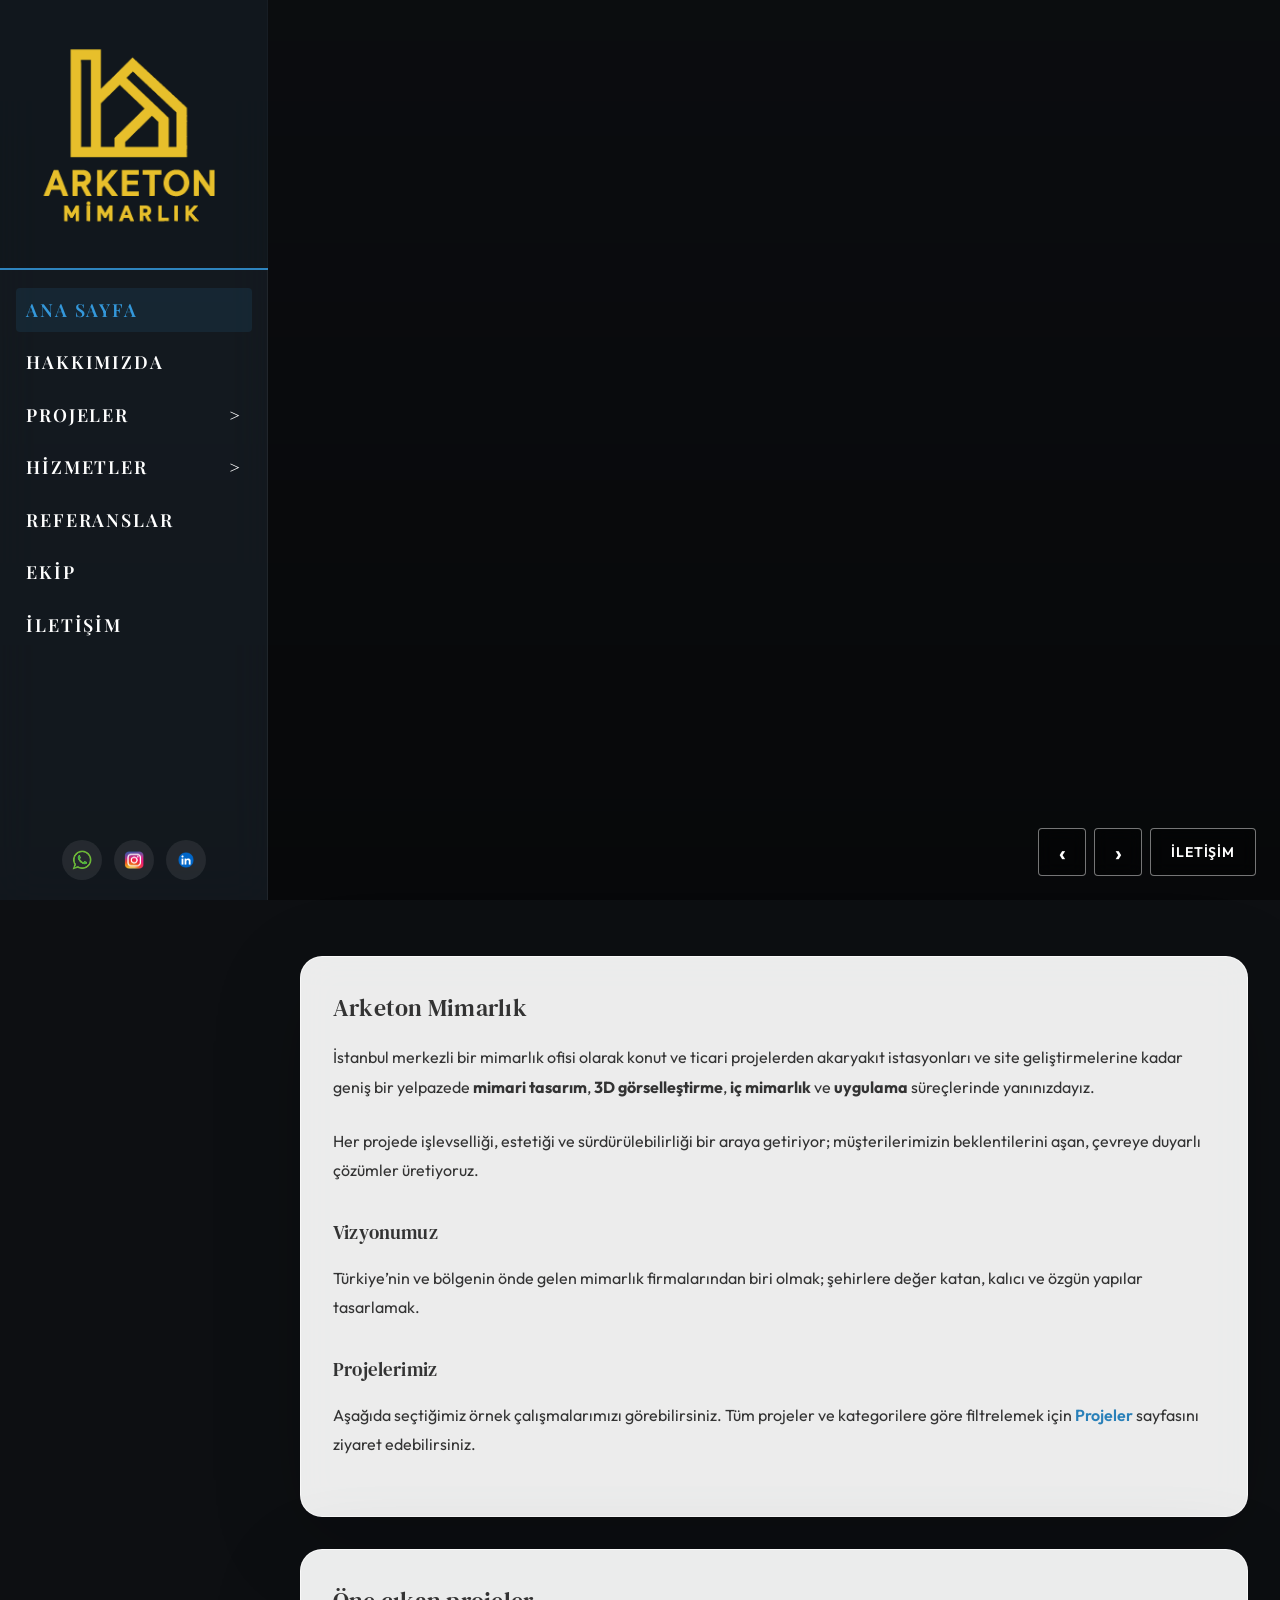
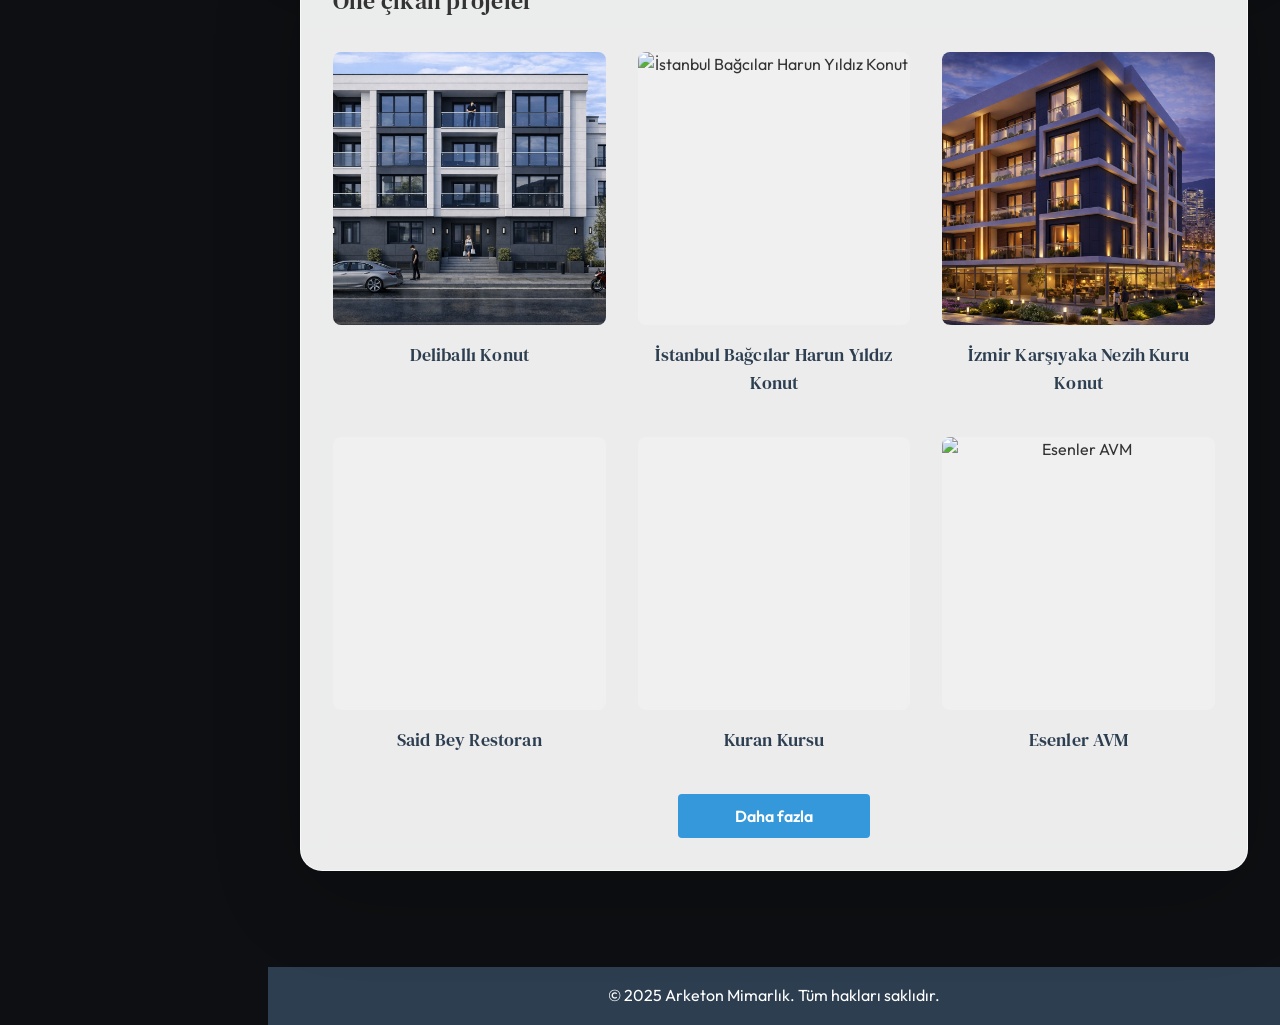
==== commit 1cd23e20: "Fix images" ====
--- a/index.html
+++ b/index.html
@@ -109,13 +109,13 @@
             </ul>
             <div class="sidebar-social">
                 <a href="https://wa.me/905386229438" target="_blank" rel="noreferrer noopener" aria-label="WhatsApp">
-                    <img src="images/social-whatsapp.svg" alt="WhatsApp">
+                    <img src="images/social-whatsapp.png" alt="WhatsApp">
                 </a>
                 <a href="https://www.instagram.com/arketonmimarlik?igsh=NXl0eXR3OG83cXZu" target="_blank" rel="noreferrer noopener" aria-label="Instagram">
-                    <img src="images/social-instagram.svg" alt="Instagram">
+                    <img src="images/social-instagram.png" alt="Instagram">
                 </a>
                 <a href="https://www.linkedin.com/" target="_blank" rel="noreferrer noopener" aria-label="LinkedIn">
-                    <img src="images/social-linkedin.svg" alt="LinkedIn">
+                    <img src="images/social-linkedin.png" alt="LinkedIn">
                 </a>
             </div>
         </aside>
--- a/style.css
+++ b/style.css
@@ -291,6 +291,13 @@
     background-color: #34495e;
 }
 
+/* Active summary styling when child is active */
+.menu details[open] > summary {
+    background-color: rgba(52, 152, 219, 0.15);
+    color: #3498db;
+    font-weight: 600;
+}
+
 /* Hide default marker and add custom one on the right */
 .menu details > summary::marker {
     content: '';
@@ -366,6 +373,8 @@
 
 .nav-links li {
     margin-left: 2rem;
+    position: relative;
+}
 }
 
 .nav-links a {
@@ -377,6 +386,15 @@
 .nav-links a:hover,
 .nav-links a.active {
     color: #3498db;
+    background-color: rgba(52, 152, 219, 0.1);
+    font-weight: 600;
+}
+
+/* Menu active states */
+.menu a.active {
+    color: #3498db;
+    background-color: rgba(52, 152, 219, 0.1);
+    font-weight: 600;
 }
 
 .main-content {
@@ -551,6 +569,8 @@
     font-size: 0.9rem;
     color: #666;
 }
+
+
 
 /* Modal Styles */
 .modal {
@@ -714,6 +734,52 @@
     text-decoration: underline;
 }
 
+.reference-grid {
+    display: grid;
+    grid-template-columns: repeat(auto-fit, minmax(250px, 1fr));
+    gap: 1.5rem;
+    margin: 2rem 0;
+}
+
+.reference-card {
+    border: 1px solid #eee;
+    border-radius: 16px;
+    padding: 1.5rem;
+    background-color: #fff;
+    display: flex;
+    flex-direction: column;
+    align-items: center;
+    text-align: center;
+    min-height: 230px;
+    box-shadow: 0 10px 24px rgba(0, 0, 0, 0.04);
+}
+
+.reference-logo {
+    width: 100px;
+    height: 100px;
+    display: flex;
+    align-items: center;
+    justify-content: center;
+    margin-bottom: 1rem;
+}
+
+.reference-logo img {
+    max-width: 100%;
+    max-height: 100%;
+    object-fit: contain;
+}
+
+.reference-info h3 {
+    margin: 0 0 0.5rem;
+    font-size: 1.05rem;
+}
+
+.reference-info p {
+    margin: 0;
+    color: #555;
+    font-size: 0.95rem;
+}
+
 /* İletişim */
 .contact-info {
     display: grid;
@@ -730,7 +796,7 @@
 }
 
 .contact-form {
-    max-width: 600px;
+    max-width: 100%;
     margin: 2rem auto;
 }
 
@@ -859,4 +925,42 @@
     .projects, .team, .contact-info {
         grid-template-columns: 1fr;
     }
-}
+
+
+    .projects {
+        gap: 1rem;
+    }
+
+    .project h3 {
+        font-size: 1rem;
+    }
+
+    .container {
+        flex-direction: column;
+    }
+
+    aside.sidebar {
+        position: static;
+        width: 100%;
+        height: auto;
+    }
+
+    .main-content {
+        margin-left: 0;
+    }
+}
+
+@media (max-width: 480px) {
+    .projects {
+        grid-template-columns: repeat(auto-fill, minmax(180px, 1fr));
+        gap: 0.5rem;
+    }
+
+    .project h3 {
+        font-size: 0.9rem;
+    }
+
+    nav a {
+        font-size: 0.9rem;
+    }
+}
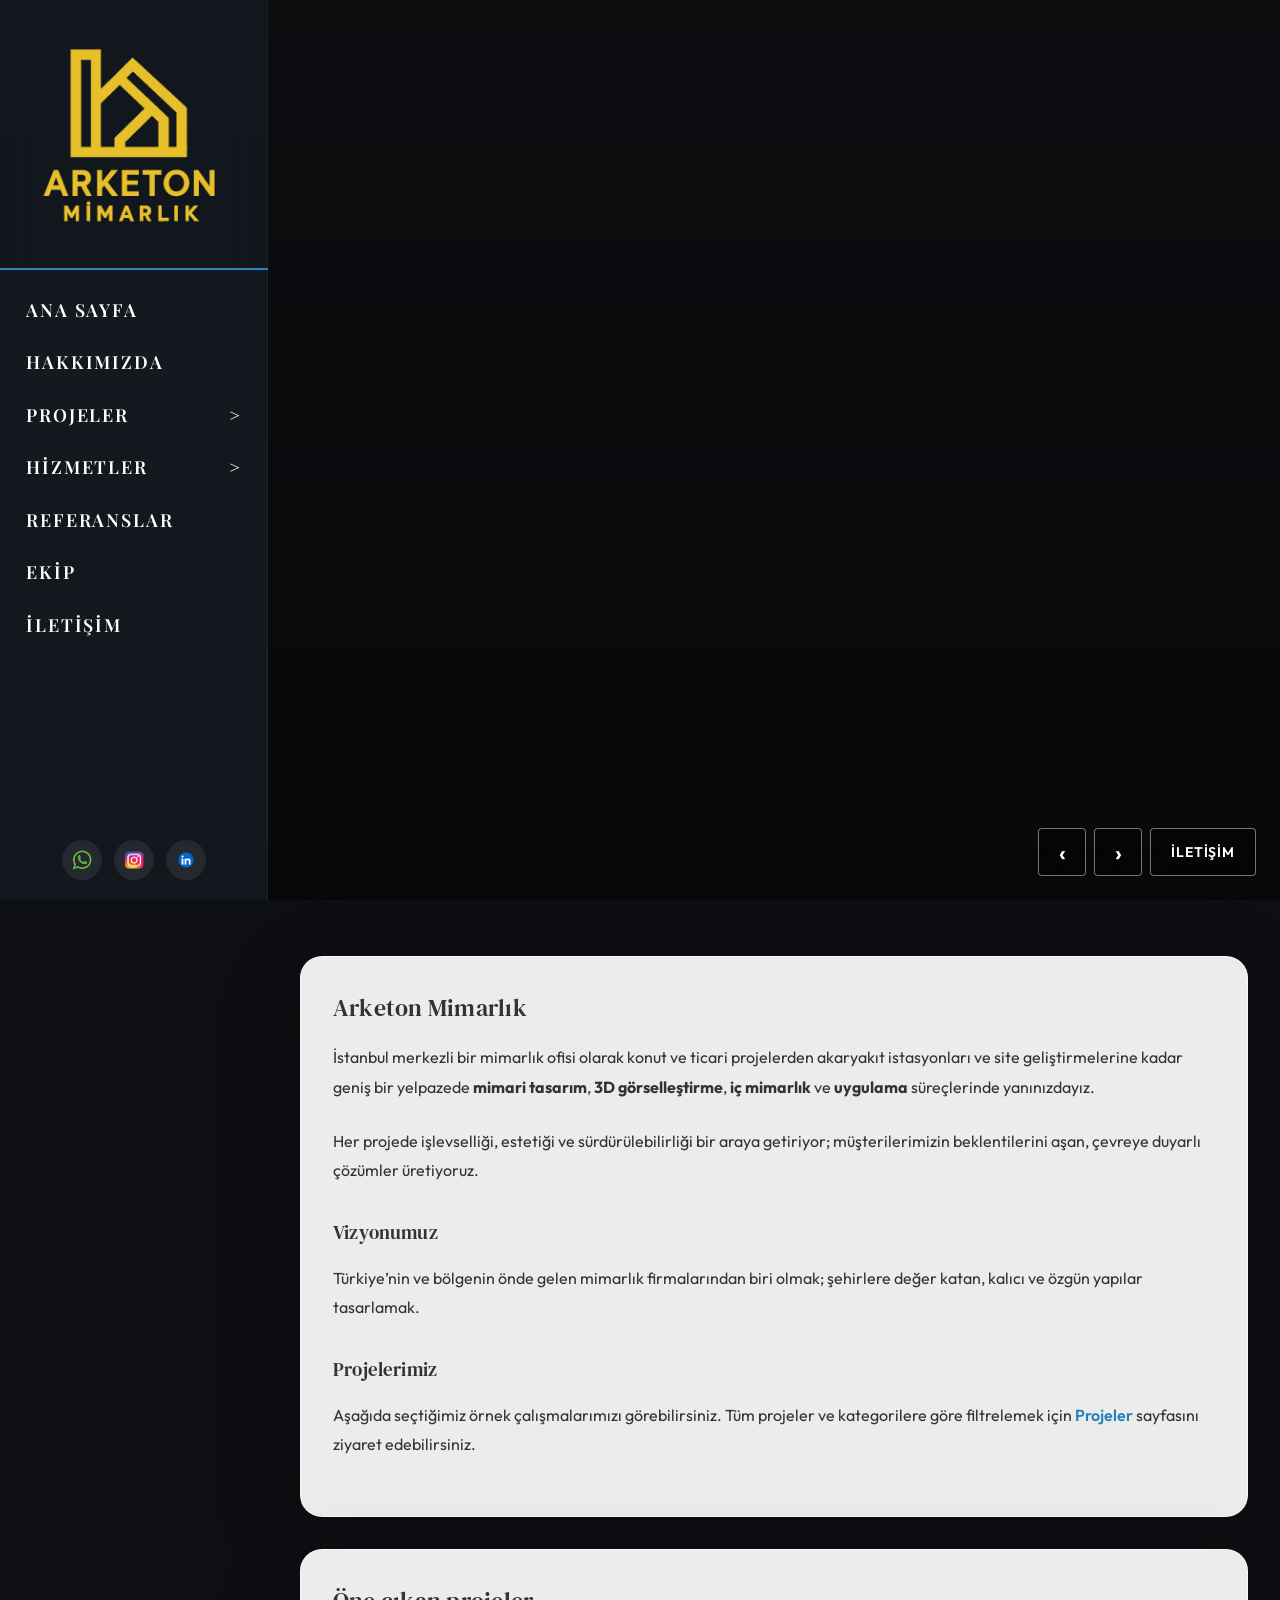
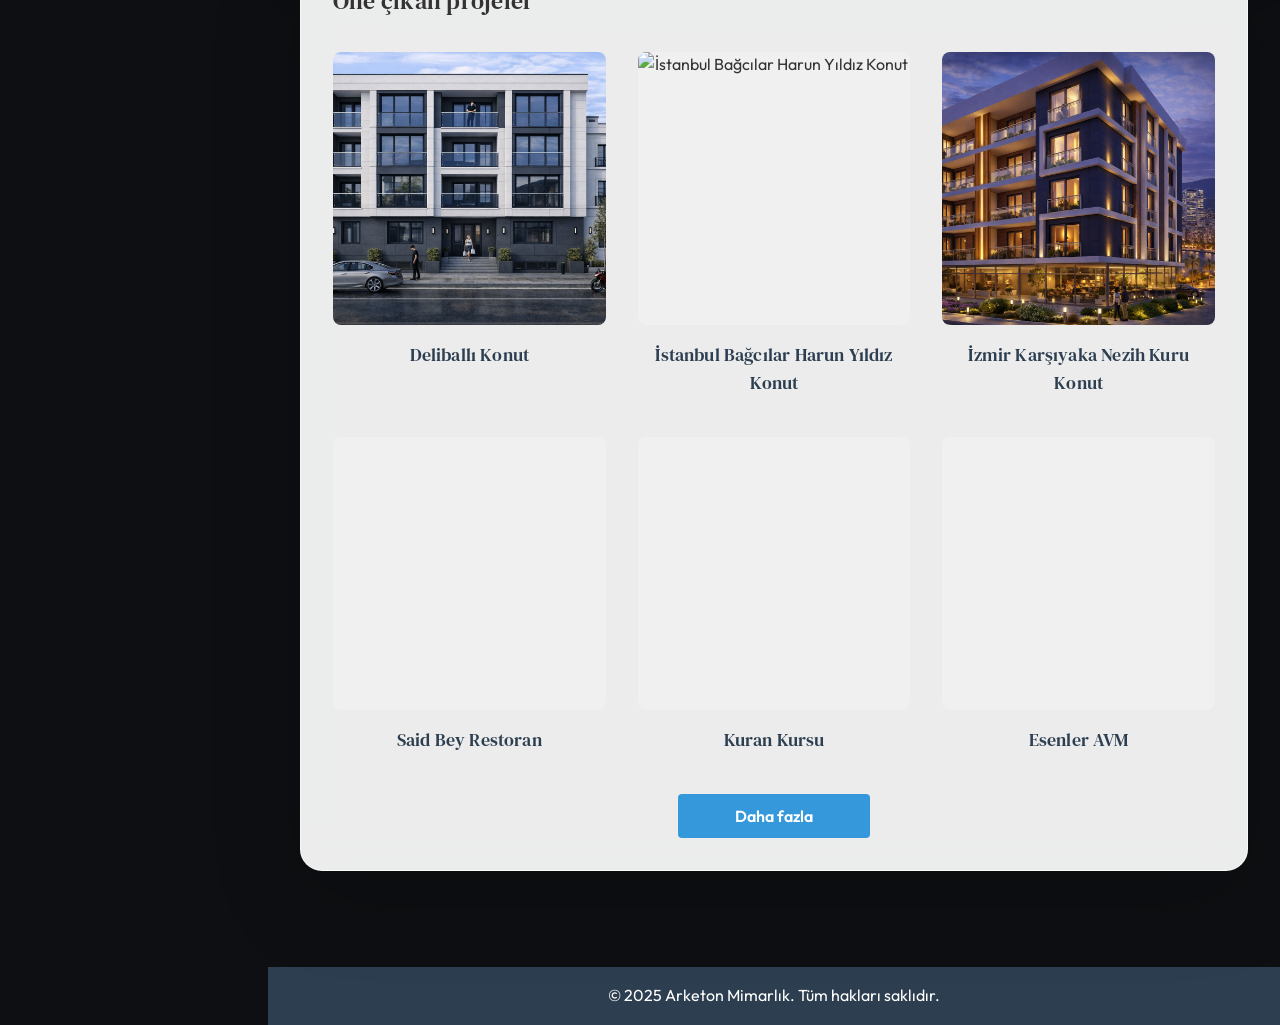
==== commit 1d409052: "Fix duplicate Co-authored-by: Copilot <copilot@github.com>" ====
--- a/index.html
+++ b/index.html
@@ -8,6 +8,7 @@
     <link rel="preconnect" href="https://fonts.gstatic.com" crossorigin>
     <link href="https://fonts.googleapis.com/css2?family=DM+Serif+Text:ital@0;1&family=Outfit:wght@400;500;600;700&family=Playfair+Display:ital,wght@0,400;0,500;0,600;0,700;1,400&display=swap" rel="stylesheet">
     <link rel="stylesheet" href="style.css">
+    <link rel="canonical" href="https://arketonmimarlik.com/">
 </head>
 <body class="page-home">
     <div id="pageLoadingOverlay" class="page-loading-overlay" aria-live="polite" aria-busy="true">
@@ -31,7 +32,7 @@
                 <img src="images/logo.png" alt="Arketon Mimarlık Logo" class="firm-icon">
             </div>
             <ul class="menu">
-                <li><a href="index.html">Ana Sayfa</a></li>
+                <li><a href="/">Ana Sayfa</a></li>
                 <li><a href="about.html">Hakkımızda</a></li>
                 <li>
                     <details>
--- a/style.css
+++ b/style.css
@@ -137,6 +137,14 @@
     border-color: rgba(255, 255, 255, 0.75);
 }
 
+.home-slideshow-btn:disabled,
+.home-slideshow-btn[aria-disabled="true"] {
+    opacity: 0.55;
+    cursor: not-allowed;
+    pointer-events: none;
+    border-color: rgba(255, 255, 255, 0.25);
+}
+
 .home-slideshow-btn:focus-visible {
     outline: 2px solid #3498db;
     outline-offset: 2px;
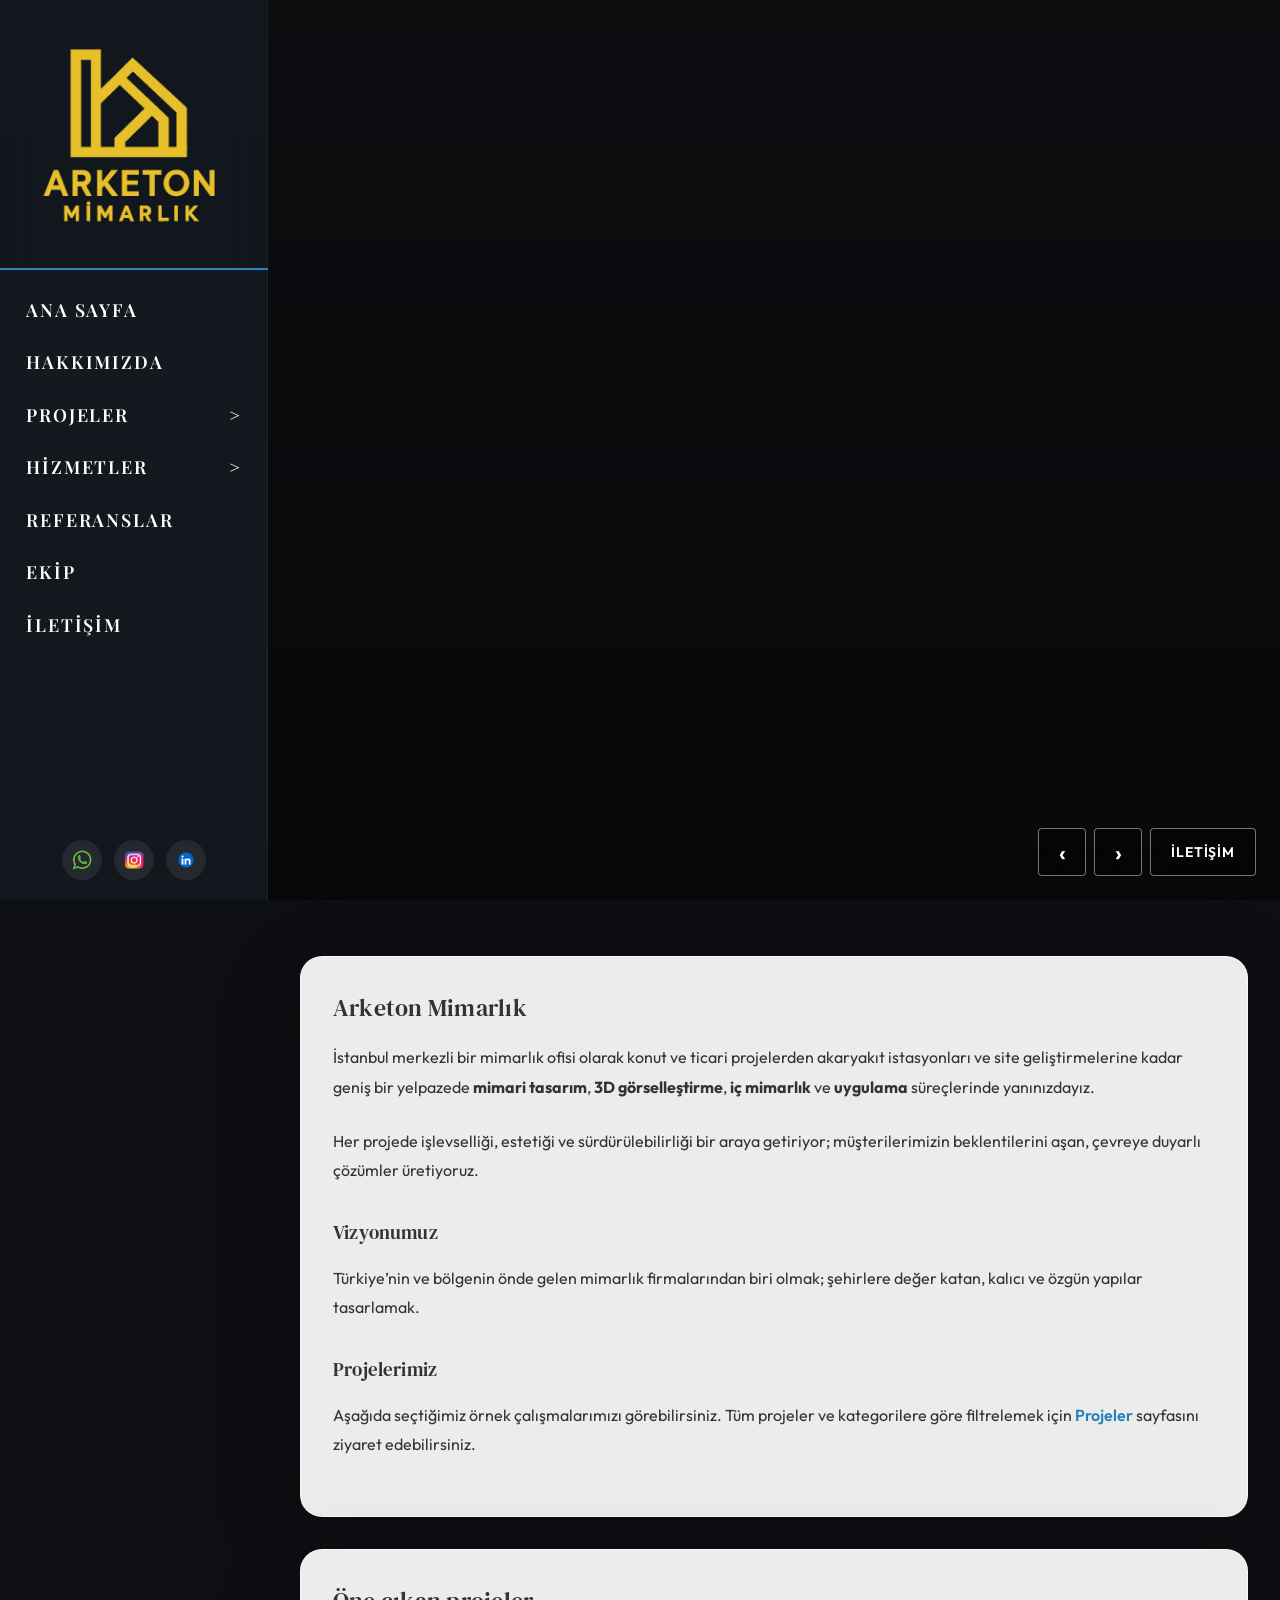
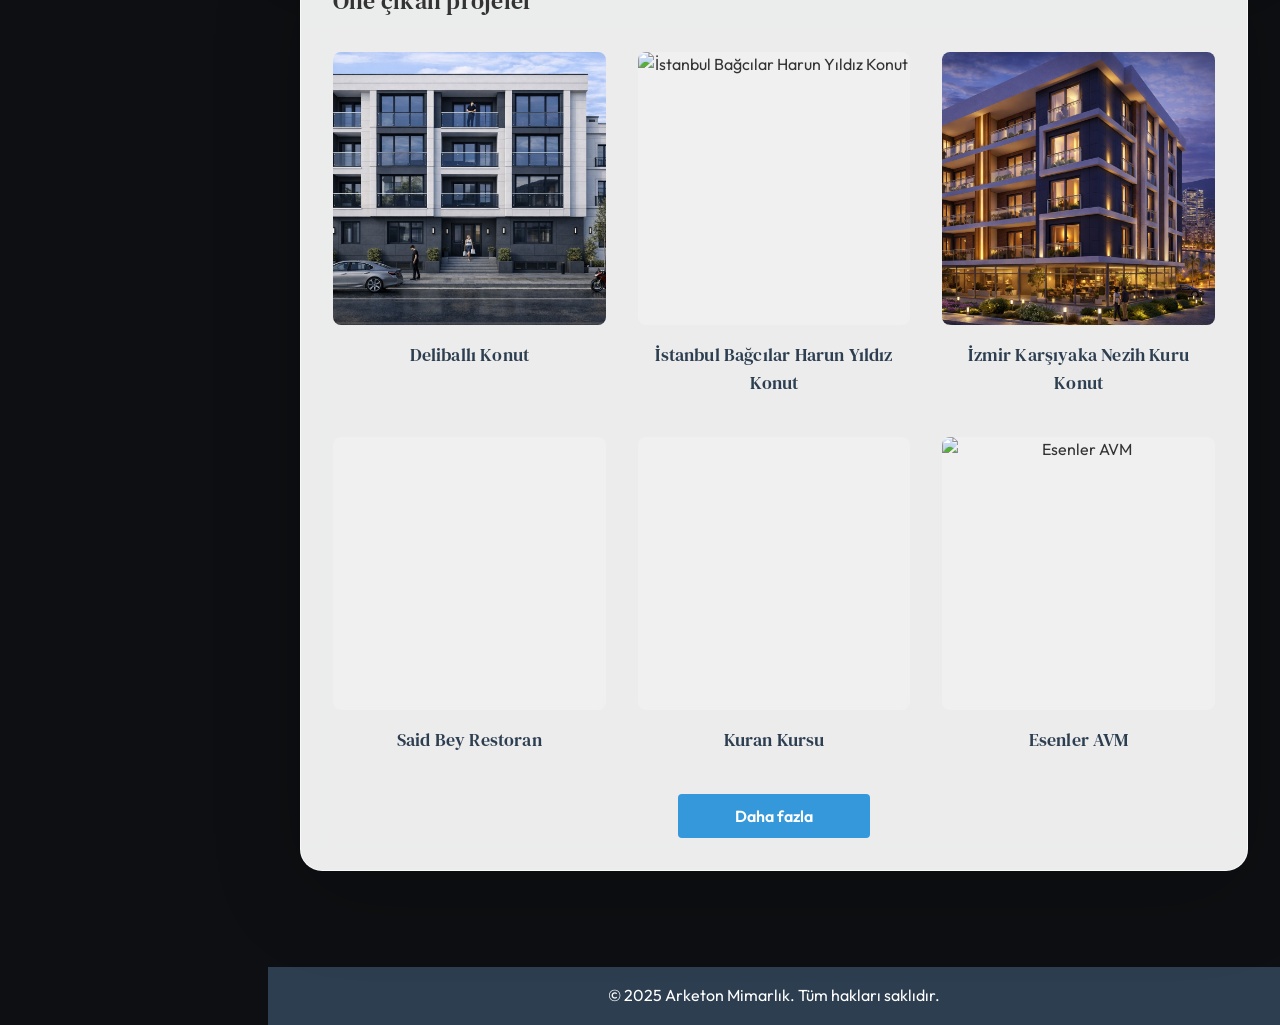
==== commit 9bf72233: "Add ic_mimari projects" ====
--- a/index.html
+++ b/index.html
@@ -63,7 +63,17 @@
                                     </ul>
                                 </details>
                             </li>
-                            <li><a href="portfolio.html?filter=icmimarlik">İç Mimarlık</a></li>
+                            <li>
+                                <details>
+                                    <summary>İç Mimarlık</summary>
+                                    <ul>
+                                        <li><a href="portfolio.html?filter=icmimarlik-konut">Konut</a></li>
+                                        <li><a href="portfolio.html?filter=icmimarlik-otel">Otel</a></li>
+                                        <li><a href="portfolio.html?filter=icmimarlik-ticari">Ticari</a></li>
+                                        <li><a href="portfolio.html?filter=icmimarlik-ofis">Ofis</a></li>
+                                    </ul>
+                                </details>
+                            </li>
                             <li><a href="portfolio.html?filter=uygulama">Uygulama</a></li>
                             <li><a href="portfolio.html?filter=enerji">Enerji Kimlik Belgesi</a></li>
                             <li><a href="portfolio.html?filter=akustik">Akustik</a></li>
@@ -97,7 +107,17 @@
                                     </ul>
                                 </details>
                             </li>
-                            <li><a href="services.html#icmimarlik">İç Mimarlık</a></li>
+                            <li>
+                                <details>
+                                    <summary>İç Mimarlık</summary>
+                                    <ul>
+                                        <li><a href="services.html#icmimarlik-konut">Konut</a></li>
+                                        <li><a href="services.html#icmimarlik-otel">Otel</a></li>
+                                        <li><a href="services.html#icmimarlik-ticari">Ticari</a></li>
+                                        <li><a href="services.html#icmimarlik-ofis">Ofis</a></li>
+                                    </ul>
+                                </details>
+                            </li>
                             <li><a href="services.html#uygulama">Uygulama</a></li>
                             <li><a href="services.html#enerji">Enerji Kimlik Belgesi</a></li>
                             <li><a href="services.html#akustik">Akustik</a></li>
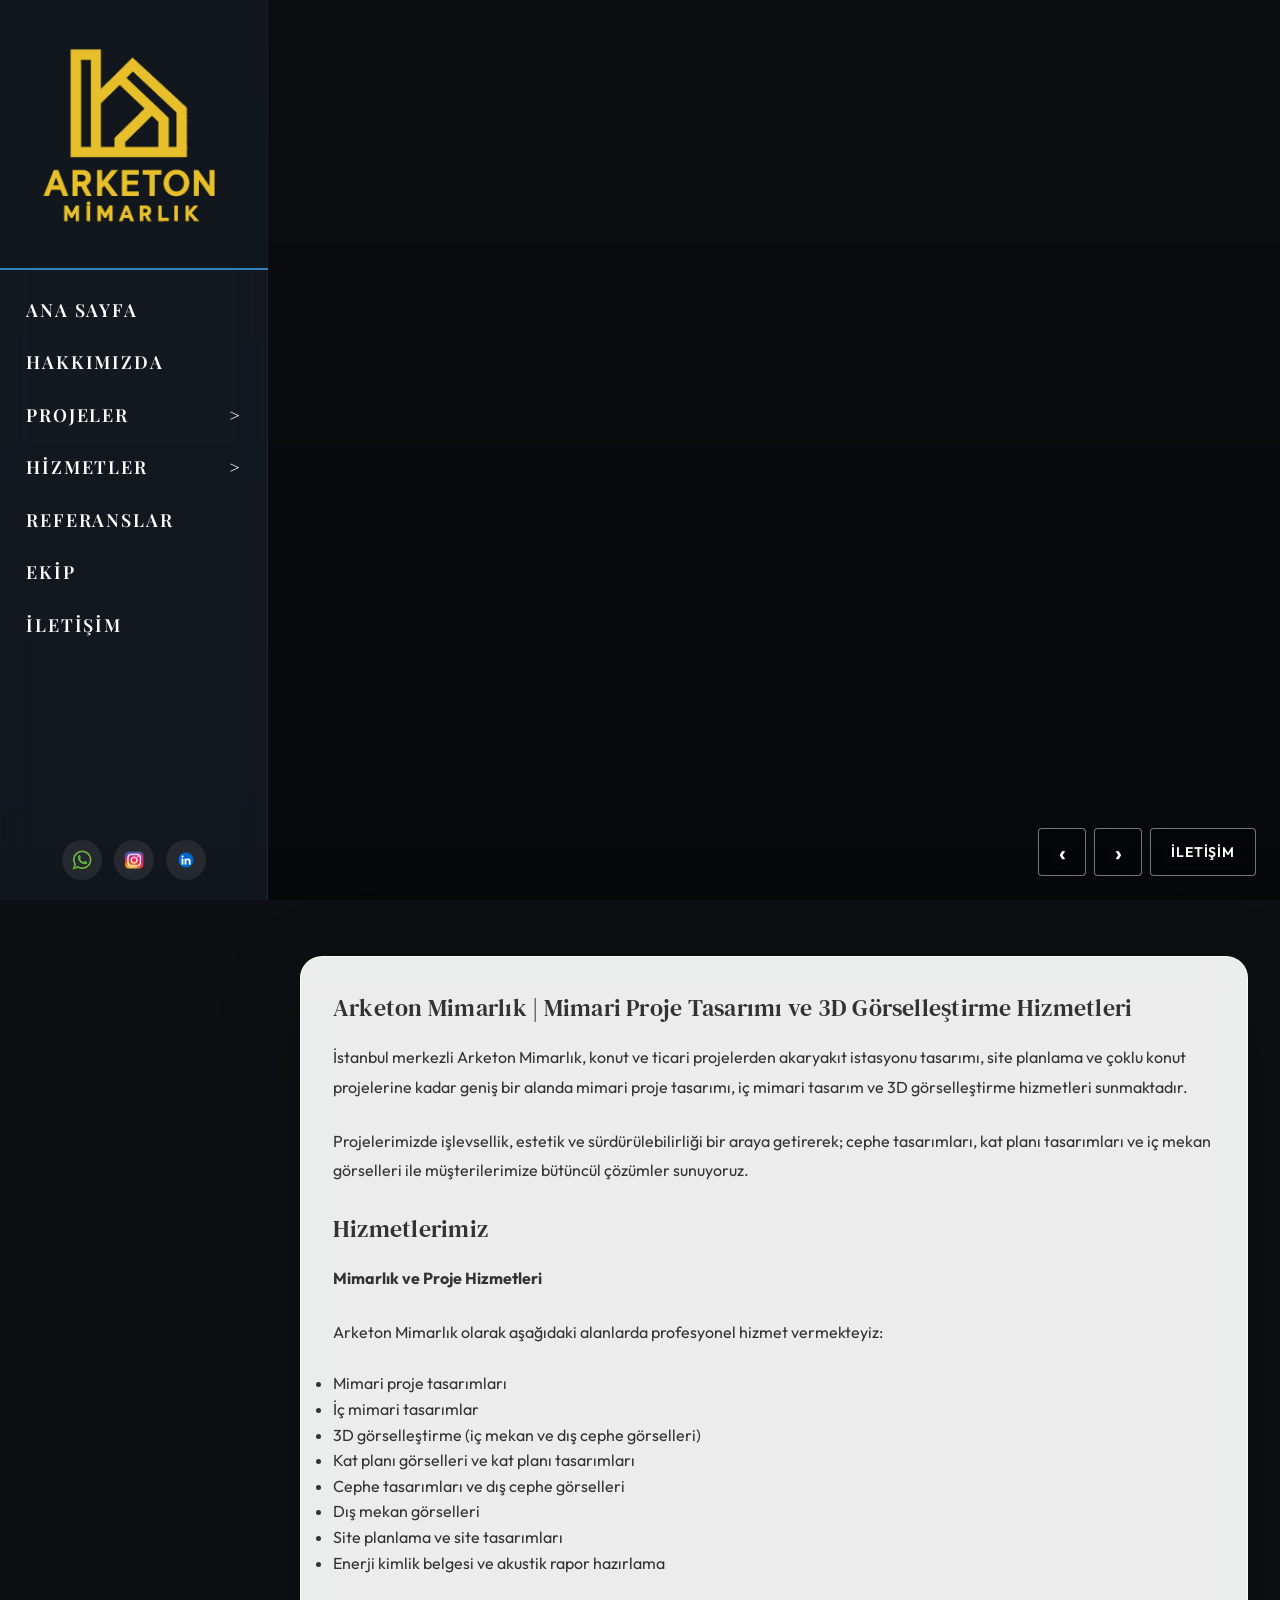
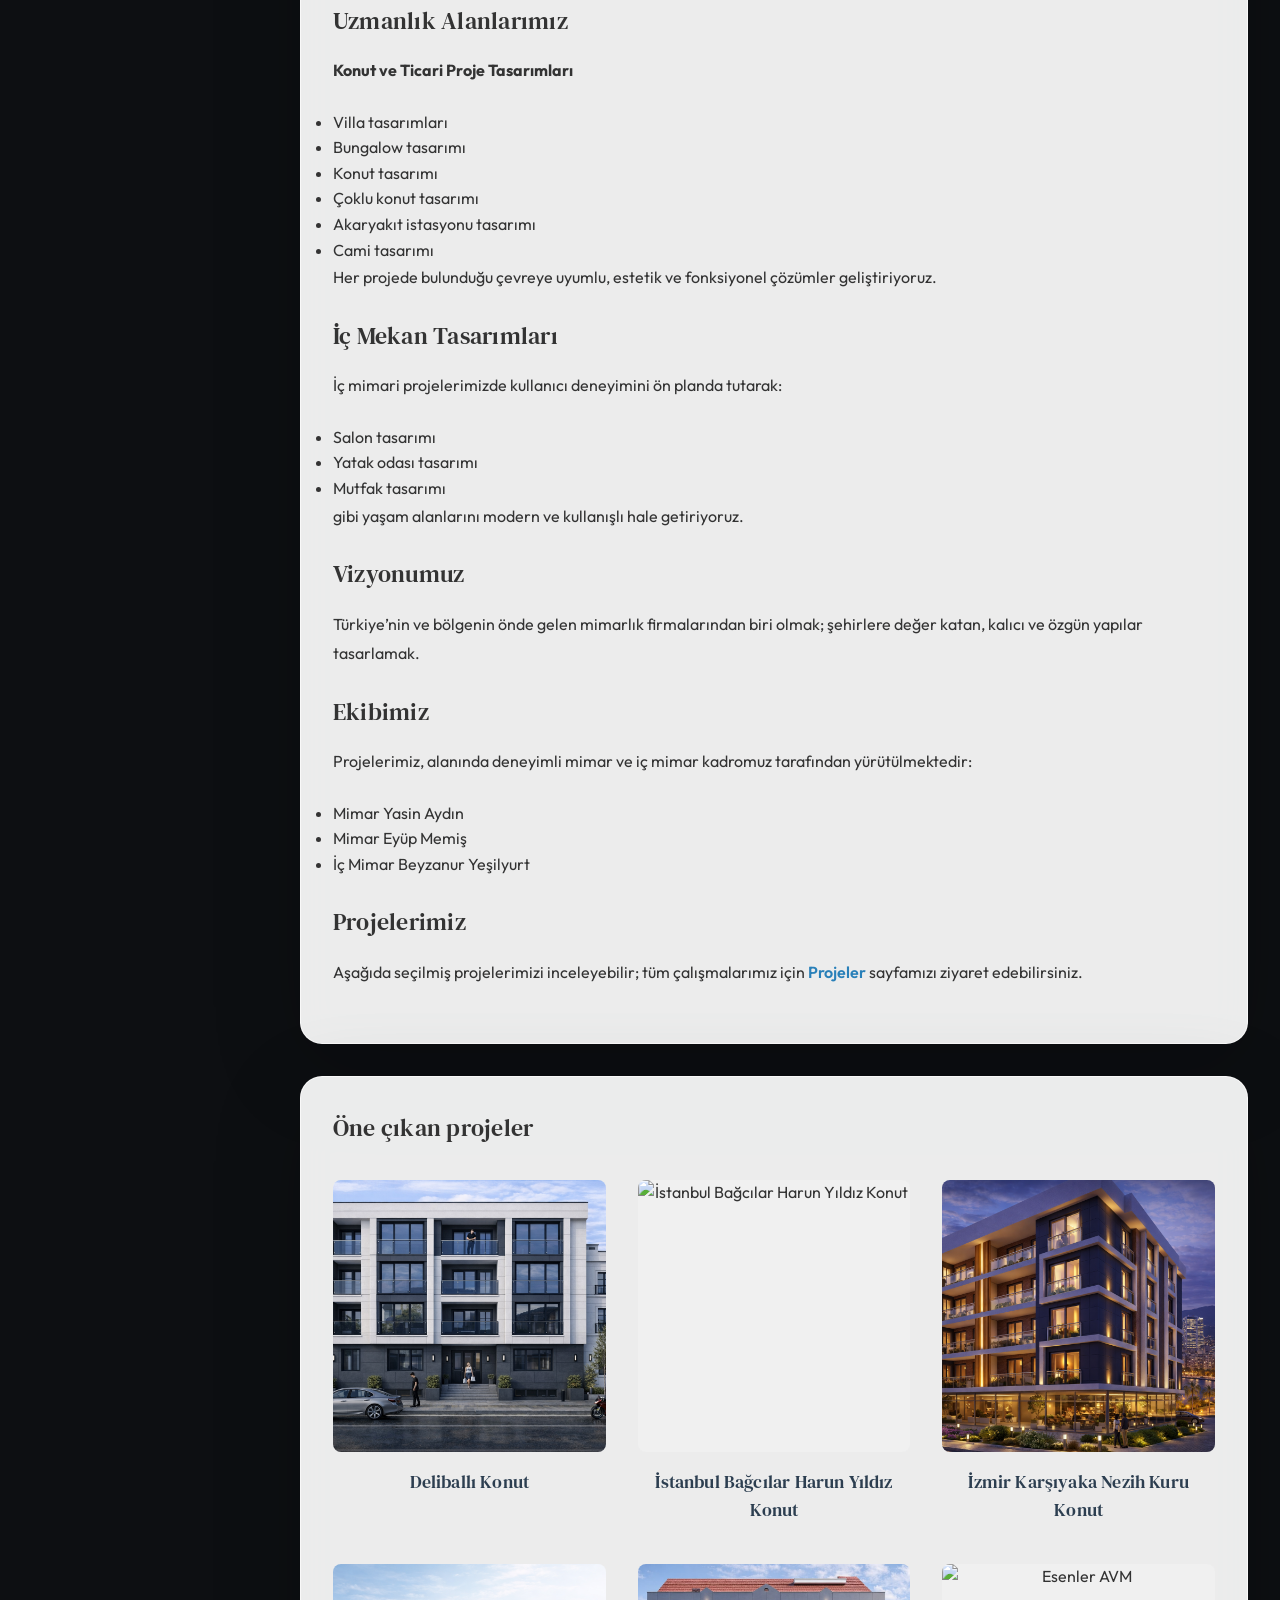
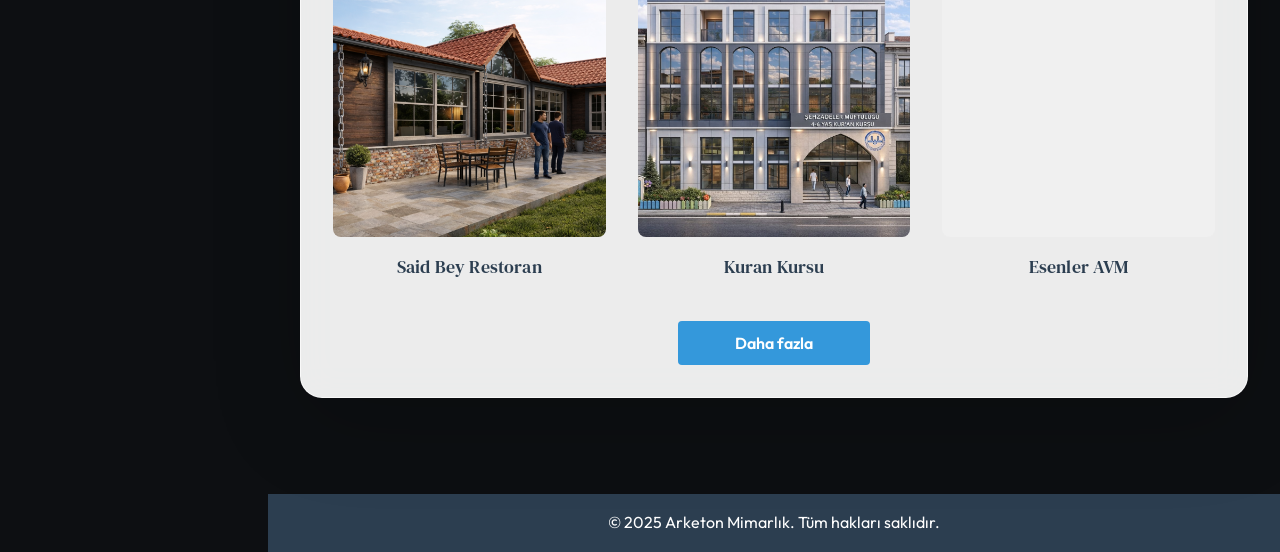
==== commit 9e9462ec: "Modify home page" ====
--- a/index.html
+++ b/index.html
@@ -146,15 +146,58 @@
                     <h1 class="visually-hidden">Arketon Mimarlık</h1>
 
                     <section class="portfolio home-intro" aria-labelledby="home-intro-heading">
-                        <h2 id="home-intro-heading">Arketon Mimarlık</h2>
-                        <p>İstanbul merkezli bir mimarlık ofisi olarak konut ve ticari projelerden akaryakıt istasyonları ve site geliştirmelerine kadar geniş bir yelpazede <strong>mimari tasarım</strong>, <strong>3D görselleştirme</strong>, <strong>iç mimarlık</strong> ve <strong>uygulama</strong> süreçlerinde yanınızdayız.</p>
-                        <p>Her projede işlevselliği, estetiği ve sürdürülebilirliği bir araya getiriyor; müşterilerimizin beklentilerini aşan, çevreye duyarlı çözümler üretiyoruz.</p>
-
-                        <h3>Vizyonumuz</h3>
+                        <h1 id="home-intro-heading">Arketon Mimarlık | Mimari Proje Tasarımı ve 3D Görselleştirme Hizmetleri</h1>
+                        <p>İstanbul merkezli Arketon Mimarlık, konut ve ticari projelerden akaryakıt istasyonu tasarımı, site planlama ve çoklu konut projelerine kadar geniş bir alanda mimari proje tasarımı, iç mimari tasarım ve 3D görselleştirme hizmetleri sunmaktadır.</p>
+                        <p>Projelerimizde işlevsellik, estetik ve sürdürülebilirliği bir araya getirerek; cephe tasarımları, kat planı tasarımları ve iç mekan görselleri ile müşterilerimize bütüncül çözümler sunuyoruz.</p>
+
+                        <h2>Hizmetlerimiz</h2>
+                        <p><strong>Mimarlık ve Proje Hizmetleri</strong></p>
+                        <p>Arketon Mimarlık olarak aşağıdaki alanlarda profesyonel hizmet vermekteyiz:</p>
+                        <ul>
+                            <li>Mimari proje tasarımları</li>
+                            <li>İç mimari tasarımlar</li>
+                            <li>3D görselleştirme (iç mekan ve dış cephe görselleri)</li>
+                            <li>Kat planı görselleri ve kat planı tasarımları</li>
+                            <li>Cephe tasarımları ve dış cephe görselleri</li>
+                            <li>Dış mekan görselleri</li>
+                            <li>Site planlama ve site tasarımları</li>
+                            <li>Enerji kimlik belgesi ve akustik rapor hazırlama</li>
+                        </ul>
+                        <br>
+                        <h2>Uzmanlık Alanlarımız</h2>
+                        <p><strong>Konut ve Ticari Proje Tasarımları</strong></p>
+                        <ul>
+                            <li>Villa tasarımları</li>
+                            <li>Bungalow tasarımı</li>
+                            <li>Konut tasarımı</li>
+                            <li>Çoklu konut tasarımı</li>
+                            <li>Akaryakıt istasyonu tasarımı</li>
+                            <li>Cami tasarımı</li>
+                        </ul>
+                        <p>Her projede bulunduğu çevreye uyumlu, estetik ve fonksiyonel çözümler geliştiriyoruz.</p>
+
+                        <h2>İç Mekan Tasarımları</h2>
+                        <p>İç mimari projelerimizde kullanıcı deneyimini ön planda tutarak:</p>
+                        <ul>
+                            <li>Salon tasarımı</li>
+                            <li>Yatak odası tasarımı</li>
+                            <li>Mutfak tasarımı</li>
+                        </ul>
+                        <p>gibi yaşam alanlarını modern ve kullanışlı hale getiriyoruz.</p>
+
+                        <h2>Vizyonumuz</h2>
                         <p>Türkiye’nin ve bölgenin önde gelen mimarlık firmalarından biri olmak; şehirlere değer katan, kalıcı ve özgün yapılar tasarlamak.</p>
 
-                        <h3>Projelerimiz</h3>
-                        <p>Aşağıda seçtiğimiz örnek çalışmalarımızı görebilirsiniz. Tüm projeler ve kategorilere göre filtrelemek için <a href="portfolio.html">Projeler</a> sayfasını ziyaret edebilirsiniz.</p>
+                        <h2>Ekibimiz</h2>
+                        <p>Projelerimiz, alanında deneyimli mimar ve iç mimar kadromuz tarafından yürütülmektedir:</p>
+                        <ul>
+                            <li>Mimar Yasin Aydın</li>
+                            <li>Mimar Eyüp Memiş</li>
+                            <li>İç Mimar Beyzanur Yeşilyurt</li>
+                        </ul>
+                        <br>
+                        <h2>Projelerimiz</h2>
+                        <p>Aşağıda seçilmiş projelerimizi inceleyebilir; tüm çalışmalarımız için <a href="portfolio.html">Projeler</a> sayfamızı ziyaret edebilirsiniz.</p>
                     </section>
 
                     <section class="portfolio home-projects-section" aria-labelledby="home-projects-heading">
